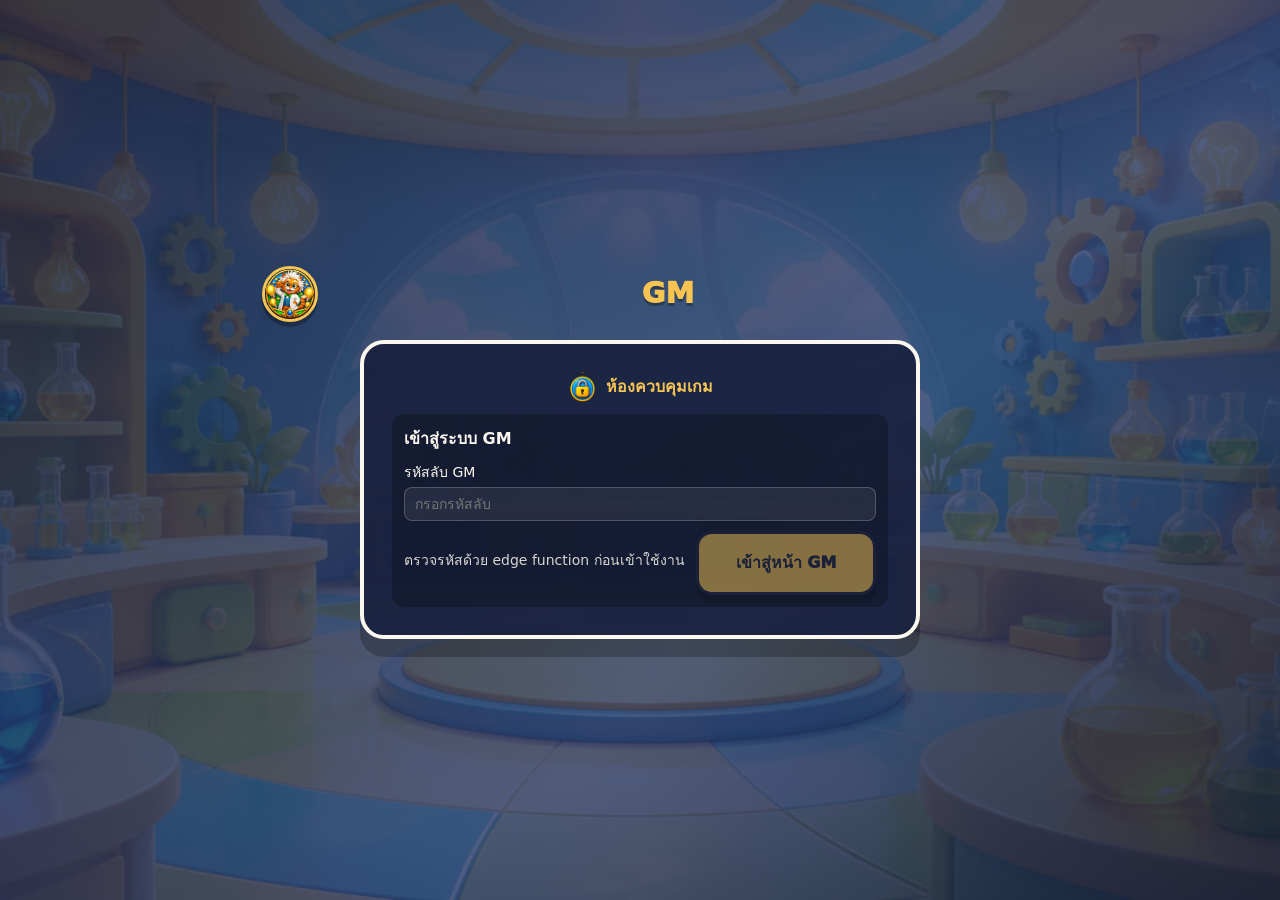
==== gm.html @ 26312747 "GM: auto-biometric on open + PWA status-bar + icon" ====
<!doctype html>
<html lang="th">
  <head>
    <meta charset="UTF-8" />
    <link rel="icon" type="image/png" href="./favicon.png" />
    <link rel="apple-touch-icon" href="./apple-touch-icon.png" />
    <meta name="viewport" content="width=device-width, initial-scale=1.0, viewport-fit=cover" />
    <meta name="theme-color" content="#18213f" />
    <meta name="apple-mobile-web-app-capable" content="yes" />
    <meta name="mobile-web-app-capable" content="yes" />
    <meta name="apple-mobile-web-app-status-bar-style" content="black-translucent" />
    <meta name="apple-mobile-web-app-title" content="GM คิดวันละโจทย์" />
    <title>GM - คิดวันละโจทย์</title>
    <script type="module" crossorigin src="./assets/gm-eVZAtfQk.js"></script>
    <link rel="stylesheet" crossorigin href="./assets/gm-Bf44pUgK.css">
  </head>
  <body>
    <div id="root"></div>
  </body>
</html>
---- assets/gm-Bf44pUgK.css ----
:root{--lightningcss-light: ;--lightningcss-dark:initial;color-scheme:dark;background:linear-gradient(135deg, #18213fdb, #2b3a67d1 56%, #151b30eb) top center / 100% calc(100% + 200px) no-repeat, var(--bg-detective-room,none) top center / cover no-repeat #18213f;color:#fbf7ef;font-family:system-ui,-apple-system,BlinkMacSystemFont,Segoe UI,sans-serif}html[data-scene=home]{background:radial-gradient(circle at 50% 28%, #f6c45329, transparent 40%) top center / 100% calc(100% + 200px) no-repeat, linear-gradient(160deg, #18213fd1, #2b3a67bd 55%, #151b30e6) top center / 100% calc(100% + 200px) no-repeat, var(--bg-office,none) top center / cover no-repeat #18213f}html[data-scene=voteResult],html[data-scene=ended]{background:radial-gradient(circle at 50% 22%, #f6c45352, transparent 42%) top center / 100% calc(100% + 200px) no-repeat, linear-gradient(135deg, #151b30d6, #2b3a67c7) top center / 100% calc(100% + 200px) no-repeat, var(--bg-reveal,none) top center / cover no-repeat #18213f}html[data-scene=roleReveal]{background:radial-gradient(circle, #f6c45357, transparent 36%) top center / 100% calc(100% + 200px) no-repeat, linear-gradient(135deg, #151b30e0, #2b3a67d1) top center / 100% calc(100% + 200px) no-repeat, var(--bg-role-cover,none) top center / cover no-repeat #18213f}*{box-sizing:border-box}html,body,#root{min-height:100%;margin:0}html,body{overscroll-behavior:none;-webkit-user-select:none;user-select:none;-webkit-touch-callout:none;touch-action:manipulation;height:100%}img{-webkit-user-drag:none;-webkit-touch-callout:none;-webkit-user-select:none;user-select:none}input,textarea{-webkit-user-select:text;user-select:text}button,input,select,textarea{font:inherit}.app-shell{place-items:center;min-height:100vh;padding:32px;display:grid;position:relative}.app-shell:before{content:"";z-index:-1;background:linear-gradient(135deg, #18213fdb, #2b3a67d1 56%, #151b30eb), var(--bg-detective-room);background-position:top;background-size:cover;position:fixed;inset:0}.boot-splash{place-items:center;display:grid}.boot-logo-btn{cursor:pointer;-webkit-tap-highlight-color:transparent;background:0 0;border:none;justify-items:center;gap:clamp(14px,3dvh,28px);padding:20px;display:grid}.boot-logo-btn__img{object-fit:contain;filter:drop-shadow(0 14px #00000047);width:min(880px,88vw);max-height:62dvh;animation:2.6s ease-in-out infinite boot-breathe}.boot-logo-btn:active .boot-logo-btn__img{transform:scale(.97)}.boot-logo-btn__hint{color:#ffe9b6;text-shadow:0 2px 4px #00000080;font-size:clamp(16px,2.6dvh,22px);font-weight:900;animation:1.4s ease-in-out infinite reel-pulse}.boot-loading{place-items:center;gap:clamp(10px,2.4dvh,22px);width:min(560px,88vw);display:grid}.boot-loading__logo{filter:drop-shadow(0 10px 18px #0006);width:min(340px,38dvh)}.boot-loading__mascot{width:clamp(56px,9dvh,84px);animation:1.6s ease-in-out infinite loading-sweep}.boot-loading__mascot--done{animation:.5s cubic-bezier(.2,1.6,.4,1) both loading-found}@keyframes loading-sweep{0%,to{transform:translate(-42px)rotate(-14deg)}50%{transform:translate(42px)rotate(14deg)}}@keyframes loading-found{0%{transform:scale(.7)rotate(-14deg)}to{transform:scale(1.15)rotate(0)}}.boot-loading__track{background:#18213fd9;border:3px solid #fbf7ef;border-radius:999px;width:100%;height:clamp(16px,2.6dvh,22px);overflow:hidden;box-shadow:0 4px #00000040}.boot-loading__fill{background:linear-gradient(90deg,#d13f1e,#f2a03d);border-radius:999px;height:100%;transition:width .25s ease-out}.boot-loading__label{color:#ffe9b6;text-shadow:0 2px 4px #00000080;margin:0;font-size:clamp(15px,2.4dvh,21px);font-weight:900}@keyframes boot-breathe{0%,to{transform:scale(1)}50%{transform:scale(1.025)}}.boot-card{text-align:center;background:#2b3a67eb;border:4px solid #fbf7ef;border-radius:24px;width:min(720px,100%);padding:48px;box-shadow:0 20px #0000003d}.eyebrow{color:#f6c453;text-transform:uppercase;margin:0 0 12px;font-weight:900}h1{margin:0 0 16px;font-size:clamp(42px,6vw,72px);line-height:1}.scene-panel{background:#18213fe6;border:4px solid #fbf7ef;border-radius:24px;width:min(1120px,100%);margin:0 auto;padding:28px;box-shadow:0 18px #0000003d}.scene-panel h2{color:#f6c453;text-align:center;margin:0 0 24px;font-size:clamp(32px,4vw,48px)}.scene-panel h3{color:#f6c453;margin:28px 0 14px;font-size:28px}.player-grid{grid-template-columns:repeat(4,minmax(0,1fr));gap:20px;display:grid}.player-grid--compact{grid-template-columns:repeat(6,minmax(0,1fr));gap:clamp(8px,1vw,14px)}.player-grid--compact .player-card{padding:7px}.player-grid--compact .player-card__photo-wrap{aspect-ratio:1}.player-grid--compact .player-card__name{margin-top:5px;font-size:clamp(12px,1.5vh,15px)}.player-grid--compact .player-card__code{margin-top:4px;padding:3px 9px;font-size:12px}.player-card{color:#20263f;text-align:center;cursor:pointer;background:#fbf7ef;border:3px solid #20263f;border-radius:20px;width:100%;padding:12px;transition:transform .15s,box-shadow .15s;position:relative;box-shadow:0 9px #00000038}.player-card:active{transform:translateY(5px)scale(.98);box-shadow:0 4px #00000038}.player-card--selected{outline:5px solid #f6c453}.player-card__photo-wrap{aspect-ratio:4/5;background:linear-gradient(140deg,#ffd66b,#3dcca1);border:3px solid #fff;border-radius:16px;place-items:center;width:100%;display:grid;position:relative;overflow:hidden}.player-card__photo{z-index:1;object-fit:cover;width:100%;height:100%;position:relative}.player-card__fallback{color:#2b3a67;font-size:32px;font-weight:1000;position:absolute}.player-card__name{margin-top:10px;font-size:21px;font-weight:1000;line-height:1.15;display:block}.player-card__code{color:#fff;background:#e94f37;border-radius:999px;margin-top:8px;padding:5px 10px;font-weight:1000;display:inline-block}.button-row{flex-wrap:wrap;justify-content:center;gap:18px;margin-top:24px;display:flex}.game-button{cursor:pointer;border:3px solid #20263f;border-radius:16px;min-width:180px;min-height:64px;font-weight:1000;box-shadow:0 8px #00000040}.game-button:disabled{opacity:.5;cursor:not-allowed;transform:none}.game-button--primary{color:#20263f;background:#f6c453}.game-button--danger{color:#fff;background:#e94f37}.game-button--paper{color:#20263f;background:#fbf7ef}.status-badge{color:#20263f;text-align:center;background:#fbf7ef;border:3px solid #20263f;border-radius:16px;padding:10px 14px;box-shadow:0 7px #00000038}.status-badge strong{font-size:24px;display:block}.status-badge span{color:#62677b;font-size:13px;font-weight:900}.handoff-curtain{text-align:center;align-content:center;place-items:center;gap:18px;min-height:100vh;padding:32px;display:grid;position:relative}.handoff-curtain:before{content:"";z-index:-1;background:radial-gradient(circle, #f6c45357, transparent 36%), linear-gradient(135deg, #151b30e0, #2b3a67d1), var(--bg-role-cover);background-position:top;background-size:cover;position:fixed;inset:0}.handoff-curtain__spotlight{font-size:86px}.handoff-curtain__sub{color:#ffd66b;background:#18213fb3;border:3px solid #fbf7ef80;border-radius:999px;margin:0;padding:8px 22px;font-size:clamp(16px,2.6dvh,22px);font-weight:1000}.result-scene--countdown{align-content:center;justify-items:center;gap:clamp(8px,2dvh,18px);min-height:min(60dvh,480px);display:grid}.reveal-countdown{color:#f6c453;text-shadow:0 10px #00000059;font-size:clamp(120px,28dvh,240px);font-weight:1000;line-height:1;animation:.9s cubic-bezier(.2,1.4,.4,1) both countdown-pop}@keyframes countdown-pop{0%{opacity:0;transform:scale(2.2)}35%{opacity:1;transform:scale(1)}to{opacity:.9;transform:scale(.92)}}.role-reveal--cover{align-content:center;justify-items:center;gap:clamp(10px,2dvh,20px);min-height:min(60dvh,480px);display:grid}.role-hold-btn{color:#20263f;cursor:pointer;touch-action:none;-webkit-user-select:none;user-select:none;-webkit-touch-callout:none;background:linear-gradient(#f6c453,#eaa93c);border:5px solid #20263f;border-radius:26px;justify-content:center;align-items:center;padding:clamp(22px,5dvh,44px) clamp(36px,6vw,72px);font-size:clamp(20px,3.4dvh,30px);font-weight:1000;display:inline-flex;position:relative;box-shadow:0 10px #00000047}.role-hold-btn:active{transform:translateY(4px);box-shadow:0 4px #00000047}.role-hold-btn__fingerprint{pointer-events:none;width:clamp(38px,6dvh,56px);height:clamp(38px,6dvh,56px);position:absolute;top:50%;right:clamp(20px,3vw,44px);transform:translateY(-50%)}.role-hold-hint{text-align:center;color:#ffe9b6;margin:clamp(6px,1.2dvh,12px) 0 0;font-weight:900;animation:1s ease-in-out infinite reel-pulse}.confetti{pointer-events:none;z-index:30;position:fixed;inset:0;overflow:hidden}.confetti__piece{top:-4dvh;left:calc((var(--i) * 3.83%) + 1%);width:12px;height:20px;animation:3.2s linear infinite confetti-fall;animation-delay:calc(var(--i) * -.37s);background:#f6c453;border-radius:3px;position:absolute}.confetti__piece:nth-child(3n){background:#e94f37;width:10px;height:16px}.confetti__piece:nth-child(3n+1){background:#3dcca1}.confetti__piece:nth-child(4n){background:#7ea6ff;height:24px}@keyframes confetti-fall{0%{opacity:1;transform:translateY(-6dvh)rotate(0)}85%{opacity:1}to{opacity:.4;transform:translateY(106dvh)rotate(720deg)}}.intel-banner{background:#f6c45324;border:3px solid #f6c453;border-radius:18px;justify-content:center;align-items:center;gap:clamp(12px,2vw,22px);max-width:min(760px,100%);margin:0 auto;padding:clamp(10px,1.8dvh,16px) clamp(16px,2.4vw,26px);display:flex}.intel-banner__icon{object-fit:contain;flex:none;width:clamp(64px,11dvh,100px);height:auto}.intel-banner__text{text-align:left;gap:4px;font-size:clamp(14px,2.2dvh,18px);display:grid}.intel-banner__text b{color:#ffd66b}.intel-banner__text span{color:#fbf7ef;font-weight:800}.result-caught-card{margin:0 auto}.clue-cards{flex-wrap:wrap;flex:auto;justify-content:center;align-items:center;gap:clamp(14px,2.4vw,30px);min-height:0;display:flex}.clue-card{color:#ffe9b6;background:#18213fbf;border:4px solid #fbf7ef;border-radius:20px;justify-items:center;gap:6px;padding:clamp(10px,1.8dvh,18px) clamp(14px,2vw,24px);font-size:clamp(15px,2.4dvh,20px);font-weight:900;display:grid;box-shadow:0 10px #00000040}.clue-card__photo{object-fit:cover;object-position:50% 18%;border-radius:14px;width:clamp(140px,26dvh,220px);height:clamp(140px,26dvh,220px)}.clue-card span{color:#9aa3c0;font-size:.8em}.clue-mock{flex:auto;place-items:center;min-height:0;display:grid}.clue-mock img{object-fit:contain;filter:drop-shadow(0 10px 12px #00000059);max-height:clamp(200px,42dvh,360px);animation:.5s cubic-bezier(.2,1.6,.4,1) both gacha-pop}.confirm-modal{text-align:center;justify-items:center;gap:clamp(8px,1.6dvh,14px);display:grid}.confirm-modal__mascot{object-fit:contain;filter:drop-shadow(0 8px 10px #0000004d);height:clamp(80px,16dvh,140px)}.confirm-modal h2{color:#f6c453;margin:0}.confirm-modal__body{color:#fbf7ef;margin:0;font-size:clamp(15px,2.3dvh,19px);font-weight:800;line-height:1.6}.end-scene{flex-direction:column;height:100%;min-height:0;padding:clamp(14px,2.4dvh,24px) 28px;display:flex}.end-scene__cols{flex:auto;justify-content:center;align-items:center;gap:clamp(16px,3vw,40px);min-height:0;display:flex}.end-scene__left{flex:0 auto;min-width:0}.end-scene .end-scene__art{object-fit:contain;max-width:38vw;max-height:clamp(220px,52dvh,460px)}.end-scene__right{flex:0 auto;justify-items:center;gap:clamp(8px,1.6dvh,16px);min-width:0;display:grid}.end-scene h2{text-align:center;margin:0;font-size:clamp(24px,4.4dvh,40px)}.end-scene .big-callout{padding:10px 18px;font-size:clamp(15px,2.4dvh,20px)}.end-scene .button-row{margin:0}.end-scene__spies{text-align:center;color:#c9cede;margin:0;font-size:clamp(14px,2.2dvh,18px);font-weight:800}.end-scene__quiz-warn{color:#ffd27a;text-align:center;background:#f2a03d29;border:2px solid #f2a03d;border-radius:12px;margin:0;padding:8px 14px;font-size:clamp(13px,2dvh,17px);font-weight:800}.end-scene__spy-cards{justify-content:center;gap:clamp(12px,2vw,24px);display:flex}.end-spy-card{color:#ffe9b6;background:#18213fb3;border:3px solid #fbf7ef;border-radius:18px;justify-items:center;gap:6px;padding:10px 14px;font-size:clamp(13px,2dvh,17px);display:grid;position:relative}.end-spy-card__photo{object-fit:cover;object-position:50% 18%;border-radius:12px;width:clamp(84px,17dvh,140px);height:clamp(84px,17dvh,140px)}.end-scene__spy-cards--caught .end-spy-card__photo{filter:grayscale()contrast(.95)brightness(.9)}.end-spy-card__stamp{color:#e94f37;letter-spacing:1px;background:#fbf7efd9;border:3px solid #e94f37;border-radius:8px;padding:2px 10px;font-size:clamp(13px,2dvh,17px);font-weight:1000;position:absolute;top:34%;left:50%;transform:translate(-50%,-50%)rotate(-14deg)}.handoff-curtain h2{margin:0;font-size:clamp(42px,7vw,84px)}.handoff-curtain p{color:#ffe9b6;margin:0;font-size:24px;font-weight:900}.hub-scene{min-height:100vh;padding:28px;position:relative}.hub-scene:before{content:"";z-index:-1;background:radial-gradient(circle at 20% 12%, #f6c45333, transparent 26%), linear-gradient(135deg, #18213fd9, #2b3a67c7 56%, #151b30e6), var(--bg-office);background-position:top;background-size:cover;position:fixed;inset:0}.hub-title{margin:0}.hub-logo{object-fit:contain;filter:drop-shadow(0 6px #00000038);width:min(420px,70vw);max-height:180px}.hub-header{grid-template-columns:1fr auto;align-items:start;gap:24px;display:grid}.hub-status{grid-template-columns:repeat(3,minmax(128px,1fr));gap:12px;display:grid}.mission-board{background:#f5e9d0;border:5px solid #20263f;border-radius:24px;grid-template-columns:repeat(3,minmax(0,1fr));gap:18px;margin:28px 0;padding:24px;display:grid}.day-panel{background:#18213fdb;border:4px solid #fbf7ef;border-radius:20px;padding:20px}.day-panel h2{margin:0 0 14px}.day-panel input,.number-field input{border:3px solid #20263f;border-radius:14px;width:100%;min-height:58px;padding:8px 14px;font-weight:900}.attendance-card{text-align:center;gap:10px;display:grid}.attendance-card strong{color:#ffd66b}.settings-panel{overflow:visible}.settings-grid{grid-template-columns:repeat(3,minmax(0,1fr));gap:14px;display:grid}.number-field{color:#fbf7ef;gap:6px;font-weight:900;display:grid}.settings-preview,.form-error{border-radius:14px;margin-bottom:16px;padding:12px 16px;font-weight:900}.settings-preview{color:#ffe9b6;background:#f6c4532e}.form-error{color:#ffb5a8;background:#e94f3733}.big-callout{color:#ffe9b6;text-align:center;background:#f6c4532e;border:4px solid #fbf7ef;border-radius:18px;padding:18px;font-size:28px;font-weight:1000}.item-strip,.quiz-choices{flex-wrap:wrap;justify-content:center;gap:16px;margin:18px 0;display:flex}.quiz-choices--multi{grid-template-columns:repeat(2,minmax(0,1fr));gap:12px;width:min(760px,100%);margin:12px auto;display:grid}.quiz-choices--multi .game-button{width:100%}.quiz-open-answer{flex-wrap:wrap;justify-content:center;align-items:center;gap:14px;width:min(640px,100%);margin:18px auto;display:flex}.quiz-open-answer__input{color:#fff;text-align:center;background:#18213fe6;border:3px solid #fbf7ef;border-radius:12px;flex:320px;min-width:0;padding:12px 14px;font-size:17px}.quiz-verdict--open{color:#ffd66b!important}.custom-mode-hint{color:#cfe0ff;font-size:.82em;font-style:italic}.swap-picker{grid-template-columns:repeat(2,minmax(0,1fr));gap:16px;max-width:720px;margin:18px auto;display:grid}.swap-picker label{color:#ffe9b6;gap:8px;font-weight:1000;display:grid}.swap-picker select{color:#20263f;background:#fbf7ef;border:3px solid #20263f;border-radius:14px;min-height:56px;padding:8px 14px;font-weight:900}.backup-textarea{color:#20263f;background:#fbf7ef;border:3px solid #20263f;border-radius:14px;width:100%;min-height:180px;padding:14px;font-family:ui-monospace,SFMono-Regular,Menlo,Consolas,monospace}.file-button{color:#20263f;cursor:pointer;background:#fbf7ef;border:3px solid #20263f;border-radius:16px;place-items:center;min-width:180px;min-height:64px;font-weight:1000;display:inline-grid;position:relative;box-shadow:0 8px #00000040}.file-button input{opacity:0;width:1px;height:1px;position:absolute}.gacha-machine,.detective-stage{aspect-ratio:1;background:linear-gradient(45deg,#e94f37f2,#f6c453f2),#f6c453;border:6px solid #20263f;border-radius:28px;place-items:center;width:min(280px,50vw);margin:22px auto;display:grid;box-shadow:0 16px #00000047}.gacha-machine span,.detective-stage span{color:#f6c453;background:#20263f;border:5px solid #fbf7ef;border-radius:50%;place-items:center;width:132px;height:132px;font-size:86px;font-weight:1000;display:grid}.gacha-machine__img,.tutorial-mascot{object-fit:contain;filter:drop-shadow(0 8px 10px #00000047);width:100%;height:100%}.gacha-machine{position:relative;overflow:visible}.gacha-machine--popped .gacha-machine__img{animation:.5s gacha-shake}.gacha-machine__capsule{object-fit:contain;filter:drop-shadow(0 6px 8px #0000004d);width:44%;animation:.6s cubic-bezier(.3,1.4,.5,1) both gacha-drop;position:absolute;bottom:-18px;left:50%;transform:translate(-50%)}@keyframes gacha-shake{0%,to{transform:rotate(0)}20%{transform:rotate(-6deg)}40%{transform:rotate(6deg)}60%{transform:rotate(-4deg)}80%{transform:rotate(4deg)}}@keyframes gacha-drop{0%{opacity:0;transform:translate(-50%,-120%)scale(.4)}60%{opacity:1}to{opacity:1;transform:translate(-50%)scale(1)}}.vote-stamp{object-fit:contain;filter:drop-shadow(0 6px 8px #00000047);width:min(220px,46vw);margin:4px auto 10px;animation:.45s cubic-bezier(.2,1.6,.4,1) both stamp-slam;display:block}@keyframes stamp-slam{0%{opacity:0;transform:scale(2.4)rotate(-14deg)}70%{opacity:1}to{opacity:1;transform:scale(1)rotate(-6deg)}}.end-scene__art{object-fit:cover;border-radius:20px;width:100%;max-width:520px;margin:0 auto 14px;display:block;box-shadow:0 12px #0000003d}.spy-pool-banner{background-position:50%;background-repeat:no-repeat;background-size:contain;place-items:center;min-height:120px;margin:14px 0;padding:22px 40px;display:grid}.spy-pool-banner__text{color:#20263f;text-align:center;margin:0;font-weight:800}.shop-grid{grid-template-columns:repeat(auto-fit,minmax(150px,1fr));gap:16px;margin:18px 0;display:grid}.shop-item{color:#20263f;cursor:pointer;background:#f5e9d0;border:4px solid #20263f;border-radius:20px;justify-items:center;gap:8px;padding:14px 12px;transition:transform .15s,box-shadow .15s;display:grid;box-shadow:0 9px #00000038}.shop-item:active{transform:translateY(5px);box-shadow:0 4px #00000038}.shop-item__img{aspect-ratio:1;object-fit:contain;width:min(150px,36vw)}.shop-item__label{text-align:center;font-size:18px;font-weight:1000;line-height:1.15}.shop-item__desc{color:#4a4233;text-align:center;font-size:13px;font-weight:700;line-height:1.35}.shop-item__price{color:#2b3a67;align-items:center;gap:6px;font-size:20px;font-weight:1000;display:inline-flex}.shop-item__coin{object-fit:contain;width:26px;height:26px}.role-portrait{aspect-ratio:1;place-items:center;width:min(320px,60vw);margin:8px auto 18px;display:grid;position:relative}.role-portrait__img{object-fit:contain;filter:drop-shadow(0 10px #0000003d);width:100%;height:100%}.role-portrait__img--spy{filter:drop-shadow(0 0 26px #e94f37d9)drop-shadow(0 10px #0000003d)}.role-portrait__badge{filter:drop-shadow(0 6px #00000038);width:34%;height:auto;position:absolute;bottom:-6px;right:-6px}.rules-overlay{z-index:50;-webkit-backdrop-filter:blur(3px);backdrop-filter:blur(3px);background:#0c101ec7;place-items:center;padding:24px;display:grid;position:fixed;inset:0}.rules-card{background:#18213ff7;border:5px solid #fbf7ef;border-radius:24px;width:min(760px,100%);max-height:88vh;padding:32px;overflow:auto;box-shadow:0 20px #00000047}.rules-card h2{color:#f6c453;text-align:center;margin:0 0 8px;font-size:clamp(28px,4vw,40px)}.rules-lead{text-align:center;color:#ffe9b6;margin:0 0 20px;font-weight:900}.rules-list{gap:14px;margin:0;padding:0;list-style:none;display:grid}.rules-item{color:#20263f;background:#f5e9d0;border:3px solid #20263f;border-radius:16px;grid-template-columns:auto 1fr;align-items:start;gap:14px;padding:14px 16px;display:grid}.rules-item__icon{font-size:34px;line-height:1}.rules-item strong{color:#2b3a67;margin-bottom:4px;font-size:19px;display:block}.rules-item span{font-weight:700;line-height:1.4}.shield-callout{justify-items:center;gap:10px;margin-top:14px;display:grid}.shield-callout__img{filter:drop-shadow(0 0 22px #f6c453cc)drop-shadow(0 8px #00000038);width:min(160px,40vw);height:auto}.scene-lead{text-align:center;color:#ffe9b6;margin:-8px 0 20px;font-size:18px;font-weight:900}.scene-hero{filter:drop-shadow(0 8px #0003);width:min(132px,30vw);height:auto;margin:-4px auto 6px;display:block}.reveal-stage{place-items:center;min-height:100vh;padding:32px;display:grid;position:relative}.reveal-stage:before{content:"";z-index:-1;background:radial-gradient(circle at 50% 22%, #f6c45352, transparent 42%), linear-gradient(135deg, #151b30d6, #2b3a67c7), var(--bg-reveal);background-position:top;background-size:cover;position:fixed;inset:0}.result-scene{flex-direction:column;justify-content:center;align-items:center;gap:clamp(6px,1.4dvh,16px);height:100%;min-height:0;padding:clamp(12px,2dvh,22px) 28px;display:flex;overflow:hidden}.result-scene .vote-stamp{flex-shrink:1;min-height:0}.result-scene .big-callout,.result-scene .button-row{margin:0}.result-scene h2{margin:0;font-size:clamp(34px,7.5dvh,68px)}.result-scene .vote-stamp{width:min(220px,26dvh);margin:0 auto}img.end-spy-card__stamp-img{object-fit:contain;filter:drop-shadow(0 2px 3px #0000004d);pointer-events:none;width:96%;position:absolute;top:38%;left:50%;transform:translate(-50%,-50%)}span.end-spy-card__stamp-img{color:#e94f37;letter-spacing:1px;background:#fbf7efd9;border:3px solid #e94f37;border-radius:8px;padding:2px 10px;font-size:clamp(13px,2dvh,17px);font-weight:1000;position:absolute;top:34%;left:50%;transform:translate(-50%,-50%)rotate(-14deg)}.result-caught-card .end-spy-card__photo{width:clamp(76px,14dvh,120px);height:clamp(76px,14dvh,120px)}.clue-result{margin-top:18px}@media (width<=900px){.hub-header{grid-template-columns:1fr}.hub-status,.mission-board,.settings-grid,.player-grid,.player-grid--compact{grid-template-columns:repeat(2,minmax(0,1fr))}.swap-picker{grid-template-columns:1fr}}.sound-toggle{cursor:pointer;background:#f5e9d0;border:3px solid #20263f;border-radius:14px;padding:8px 12px;font-size:22px;line-height:1;transition:transform 80ms;box-shadow:0 5px #00000038}.sound-toggle:active{transform:translateY(3px);box-shadow:0 2px #00000038}.gacha-result{justify-items:center;gap:10px;margin:12px 0;display:grid}.gacha-result__icon{object-fit:contain;filter:drop-shadow(0 8px 10px #0000004d);width:min(180px,44vw);height:auto;animation:.45s cubic-bezier(.2,1.6,.4,1) both gacha-pop}.gacha-result__text{text-align:center;margin:0}@keyframes gacha-pop{0%{opacity:0;transform:scale(.3)rotate(-12deg)}70%{opacity:1}to{opacity:1;transform:scale(1)rotate(0)}}.home-screen{flex-direction:column;width:100vw;height:100dvh;padding:clamp(10px,2vh,22px) clamp(16px,3vw,40px);display:flex;position:relative;overflow:hidden}.home-screen:before{content:"";z-index:-1;background:radial-gradient(circle at 50% 28%, #f6c45329, transparent 40%), linear-gradient(160deg, #18213fd1, #2b3a67bd 55%, #151b30e6), var(--bg-office);background-position:top;background-size:cover;position:fixed;inset:0}.home-topbar{flex:none;justify-content:space-between;align-items:center;display:flex}.chip-btn{color:#20263f;cursor:pointer;background:#f5e9d0;border:3px solid #20263f;border-radius:14px;padding:8px 16px;font-size:clamp(13px,1.6vh,16px);font-weight:800;box-shadow:0 5px #00000038}.chip-btn:active{transform:translateY(3px);box-shadow:0 2px #00000038}.chip-icon{object-fit:contain;vertical-align:-.32em;width:1.35em;height:1.35em;display:inline-block}.chip-icon--lg{vertical-align:middle;width:clamp(30px,4.6dvh,40px);height:clamp(30px,4.6dvh,40px)}.handoff-curtain__spot-icon{object-fit:contain;filter:drop-shadow(0 8px 12px #00000059);width:clamp(84px,16dvh,140px);height:clamp(84px,16dvh,140px)}.home-chip{top:calc(env(safe-area-inset-top,0px) + 10px);left:calc(env(safe-area-inset-left,0px) + 12px);z-index:40;position:fixed}.sound-chip{top:calc(env(safe-area-inset-top,0px) + 10px);right:calc(env(safe-area-inset-right,0px) + 12px);z-index:40;position:fixed}.home-center{flex-direction:column;flex:auto;justify-content:center;align-items:center;gap:clamp(6px,1.4vh,16px);min-height:0;display:flex}.home-logo{object-fit:contain;filter:drop-shadow(0 10px #00000042);flex:0 auto;width:min(840px,88vw);min-height:0;max-height:40dvh}.home-daterow{flex-shrink:0;align-items:center;gap:clamp(8px,1.6vw,20px);display:flex}.home-mascot{object-fit:contain;filter:drop-shadow(0 8px 10px #0000004d);height:clamp(80px,14dvh,158px)}.home-status{gap:clamp(10px,1.6vw,18px);display:flex}.home-stat{color:#20263f;background:#fbf7ef;border:3px solid #20263f;border-radius:16px;justify-items:center;padding:8px 18px;line-height:1.1;display:grid;box-shadow:0 6px #0003}.home-stat b{font-size:clamp(18px,2.6vh,26px)}.home-stat small{color:#62677b;font-size:12px;font-weight:800}.home-cta.game-button{min-height:clamp(52px,7vh,66px);margin-top:clamp(4px,1vh,10px);padding:0 28px;font-size:clamp(16px,2.2vh,22px)}.home-dock{-webkit-backdrop-filter:blur(4px);backdrop-filter:blur(4px);background:#18213fb3;border:3px solid #fbf7ef80;border-radius:26px;flex:none;justify-content:center;align-self:center;gap:clamp(10px,2vw,26px);margin-top:clamp(12px,2.4vh,26px);padding:clamp(8px,1.4vh,16px) clamp(12px,2vw,28px);display:flex}.dock-btn{cursor:pointer;background:0 0;border:none;justify-items:center;gap:5px;padding:4px;transition:transform .1s;display:grid}.dock-btn:active{transform:translateY(3px)scale(.96)}.dock-btn__icon{place-items:center;width:clamp(50px,8dvh,78px);height:clamp(50px,8dvh,78px);display:grid}.dock-btn__icon img{object-fit:contain;filter:drop-shadow(0 5px 6px #0000004d);width:100%;height:100%}.dock-btn__emoji{background:#f5e9d0;border:3px solid #20263f;border-radius:18px;place-items:center;width:100%;height:100%;font-size:clamp(30px,5vh,46px);display:none;box-shadow:0 5px #00000038}.dock-btn__label{color:#fbf7ef;text-shadow:0 2px 3px #00000080;font-size:clamp(12px,1.6vh,15px);font-weight:800}.overlay{z-index:50;background:#0a0e1c99;place-items:center;padding:24px;display:grid;position:fixed;inset:0}.admin-menu{text-align:center;background:#18213ff7;border:4px solid #fbf7ef;border-radius:24px;gap:18px;width:min(520px,92vw);padding:26px;display:grid;box-shadow:0 18px #0000004d}.admin-menu h2{color:#f6c453;margin:0}.admin-menu__grid{grid-template-columns:1fr 1fr;gap:14px;display:grid}.overlay-sheet{overscroll-behavior:contain;-webkit-overflow-scrolling:touch;background:#18213ff7;border:4px solid #fbf7ef;border-radius:22px;gap:16px;width:min(1120px,94vw);max-height:88vh;padding:22px;display:grid;overflow:auto;box-shadow:0 18px #0000004d}.partner-callout{justify-items:center;gap:8px;margin:6px 0 10px;display:grid}.partner-callout__label{color:#ffe9b6;margin:0;font-size:clamp(18px,2.6vh,24px);font-weight:900}.partner-callout__card{color:#20263f;background:#fbf7ef;border:4px solid #f6c453;border-radius:20px;justify-items:center;gap:6px;padding:12px 16px;display:grid;box-shadow:0 9px #0000003d}.partner-callout__photo{aspect-ratio:4/5;object-fit:cover;background:linear-gradient(140deg,#ffd66b,#3dcca1);border:3px solid #20263f;border-radius:14px;width:clamp(120px,22vh,200px)}.partner-callout__name{font-size:clamp(20px,3vh,28px);font-weight:1000}.partner-callout__code{color:#fff;background:#e94f37;border-radius:999px;padding:3px 14px;font-weight:1000}.partner-callout__hint{color:#ffe9b6;margin:0;font-size:14px;font-weight:700}.app-shell{padding:clamp(10px,2vh,20px)}.app-shell>.scene-panel,.reveal-stage>.scene-panel{max-height:96vh;overflow:auto}.confirm-player{justify-items:center;gap:clamp(8px,1.6vh,16px);display:grid}.confirm-player h2{margin:0}.confirm-player .player-card{cursor:default;width:min(300px,38vh)}.confirm-player .player-card:active{transform:none;box-shadow:0 9px #00000038}.role-reveal{flex-direction:column;justify-content:center;gap:clamp(8px,1.6vh,18px);height:100%;display:flex}.role-reveal h2{margin:0}.role-reveal__cols{flex:auto;justify-content:center;align-items:center;gap:clamp(20px,4vw,56px);min-height:0;display:flex}.role-reveal__cols--solo{justify-content:center}.role-reveal__main{flex:none;justify-items:center;gap:clamp(6px,1.2vh,14px);display:grid}.role-reveal__aside{flex:none;gap:clamp(8px,1.4vh,14px);min-height:0;display:grid}.role-portrait{place-items:center;display:inline-grid;position:relative}.role-portrait__img{object-fit:contain;width:auto;max-height:34vh}.partner-callout{gap:4px;margin:0}.partner-callout__photo{aspect-ratio:4/5;width:auto;height:clamp(88px,17vh,150px)}.partner-callout__card{gap:3px;padding:8px 14px}.partner-callout__label{font-size:clamp(16px,2.2vh,22px)}.role-reveal .shield-callout{gap:6px;margin-top:0}.role-reveal .shield-callout__img{width:clamp(84px,14vh,130px)}.role-reveal .shield-callout .big-callout{max-width:40ch;padding:10px 14px;font-size:clamp(15px,2vh,20px)}@media (width<=820px){.role-reveal__cols{flex-direction:column;gap:12px}}.player-picker{flex-direction:column;display:flex}.player-picker h2{margin:0 0 8px;font-size:clamp(26px,3.4vw,40px)}.player-picker .scene-lead{margin:0 0 10px}.player-grid--pick{flex:auto;grid-template-columns:repeat(6,minmax(0,1fr));align-content:start;gap:clamp(8px,1vw,14px);min-height:0;overflow:auto}.player-grid--pick .player-card{padding:7px}.player-grid--pick .player-card__photo-wrap{aspect-ratio:1}.player-grid--pick .player-card__name{margin-top:5px;font-size:clamp(12px,1.5vh,15px)}.player-grid--pick .player-card__code{margin-top:4px;padding:3px 9px;font-size:12px}@media (width<=900px){.player-grid--pick{grid-template-columns:repeat(4,minmax(0,1fr))}}.vote-ballot{flex-direction:column;gap:clamp(4px,.8vh,8px);height:100%;display:flex}.vote-ballot h2{margin:0}.vote-ballot h3{margin:clamp(4px,.8vh,8px) 0 clamp(2px,.5vh,5px);font-size:clamp(18px,2.4vh,22px)}.vote-ballot .big-callout{padding:8px 14px;font-size:clamp(15px,2vh,20px)}.vote-ballot .player-grid--compact{flex:auto;align-content:start;min-height:0;margin:0;overflow:auto}.vote-ballot .player-card__photo-wrap{aspect-ratio:auto;height:clamp(110px,19dvh,180px)}.vote-ballot .player-card__photo,.player-grid--compact .player-card__photo,.player-grid--pick .player-card__photo{object-position:50% 18%}.vote-ballot .button-row{margin-top:clamp(4px,.8vh,10px)}.planned-item{color:#ffe9b6;flex-wrap:wrap;justify-content:center;align-items:center;gap:10px;margin:clamp(4px,.8vh,8px) 0 0;font-size:clamp(13px,2dvh,16px);font-weight:800;display:flex}.planned-item b{color:#ffd66b}.planned-item__cancel{color:#ffb5a8;cursor:pointer;background:#e94f3726;border:2px solid #e94f37b3;border-radius:999px;padding:2px 10px;font-size:12px;font-weight:800}.bag-modal{overscroll-behavior:contain;width:min(860px,94vw);max-height:92dvh;overflow:auto}.bag-grid{flex-wrap:wrap;justify-content:center;gap:clamp(10px,1.6vw,20px);display:flex}.bag-item{color:#ffe9b6;cursor:pointer;background:#18213f99;border:3px solid #fbf7ef80;border-radius:18px;justify-items:center;gap:6px;padding:12px 16px;font-size:clamp(13px,2dvh,16px);font-weight:800;display:grid}.bag-item:active{transform:translateY(2px)}.bag-item:disabled{opacity:.45;pointer-events:none}.bag-item img{object-fit:contain;width:clamp(84px,15dvh,130px);height:auto}.bag-detail__head{justify-content:center;align-items:center;gap:14px;display:flex}.bag-detail__head img{object-fit:contain;width:clamp(56px,10dvh,90px)}.bag-detail__head h2{margin:0}.bag-detail__pick-label{color:#ffd66b;text-align:center;margin:0;font-weight:900}.bag-detail__grid{max-height:38dvh;overflow:auto}.clue-scene{flex-direction:column;gap:clamp(4px,.8vh,8px);height:100%;display:flex}.clue-scene h2{margin:0}.clue-scene .scene-hero{width:clamp(64px,9vh,104px);margin:0 auto 2px}.clue-scene .big-callout{padding:8px 14px;font-size:clamp(15px,2vh,20px)}.clue-scene .clue-result{flex-direction:column;flex:auto;gap:6px;min-height:0;margin:0;display:flex}.clue-scene .clue-result .player-grid--compact{flex:auto;align-content:start;min-height:0;margin:0;overflow:auto}.clue-scene .player-card__photo-wrap{aspect-ratio:auto;height:clamp(72px,11vh,110px)}.clue-scene .settings-preview{margin:0}.clue-scene .button-row{margin-top:clamp(4px,.8vh,10px)}.gacha-scene{flex-direction:column;align-items:center;gap:clamp(6px,1.2dvh,12px);padding:clamp(14px,2.4dvh,24px) 28px;display:flex}.gacha-scene h2{margin:0;font-size:clamp(24px,4.6dvh,40px)}.gacha-scene .scene-lead{margin:0;font-size:clamp(13px,2dvh,17px)}.gacha-scene .big-callout{padding:clamp(8px,1.6dvh,14px) 18px;font-size:clamp(16px,2.6dvh,24px)}.gacha-scene .gacha-machine{flex-shrink:0;width:min(300px,36dvh);margin:0 auto}.pool-peek-btn{z-index:2;cursor:pointer;filter:drop-shadow(0 5px 6px #00000059);background:0 0;border:none;place-items:center;width:clamp(64px,10.5dvh,92px);height:clamp(64px,10.5dvh,92px);padding:0;display:grid;position:absolute;top:-18px;right:-18px}.pool-peek-btn:active{transform:translateY(3px)scale(.94)}.pool-peek-btn__icon{object-fit:contain;border-radius:16px;width:100%;height:100%}.gacha-assign__showcase{flex:auto;place-items:center;min-height:0;display:grid}.gacha-assign__showcase img{object-fit:contain;filter:drop-shadow(0 12px 14px #00000059)drop-shadow(0 0 30px #f6c45359);width:auto;height:clamp(220px,42dvh,380px);animation:.5s cubic-bezier(.2,1.6,.4,1) both gacha-pop}.gacha-assign__item{place-items:center;display:grid}.gacha-assign__item img{object-fit:contain;filter:drop-shadow(0 8px 10px #0000004d);width:clamp(90px,16dvh,150px);animation:.45s cubic-bezier(.2,1.6,.4,1) both gacha-pop}.gacha-assign__error{color:#ffb5a8;text-align:center;margin:0;font-weight:900}.player-card__badge{z-index:3;color:#ffe9b6;background:#20263f;border-radius:10px;padding:3px 8px;font-size:12px;font-weight:900;position:absolute;top:6px;right:6px;box-shadow:0 2px 5px #00000059}.pool-modal{overscroll-behavior:contain;width:min(1060px,94vw);max-height:92dvh;overflow:auto}.pool-modal h2{color:#f6c453;text-align:center;margin:0 0 6px}.pool-grid{grid-template-columns:repeat(auto-fill,minmax(190px,1fr));gap:10px;margin:12px 0;display:grid}.pool-slot{text-align:center;background:#18213f99;border:3px solid #fbf7ef66;border-radius:16px;justify-items:center;gap:4px;padding:10px;display:grid}.pool-slot img{object-fit:contain;width:clamp(48px,7dvh,72px);height:clamp(48px,7dvh,72px)}.pool-slot b{color:#ffe9b6;font-size:15px}.pool-slot small{color:#c9cede;font-size:12px;line-height:1.25}.pool-slot__pct{color:#f6c453;font-size:16px;font-weight:1000}.pool-slot--locked{opacity:.45}.pool-slot--locked .pool-slot__pct{color:#ffb5a8;font-size:13px}.quiz-timer{color:#ffe9b6;background:#f6c45329;border:3px solid #20263f;border-radius:16px;flex-wrap:wrap;justify-content:center;align-items:center;gap:16px;width:fit-content;margin:0 auto clamp(8px,1.6dvh,16px);padding:8px 18px;font-size:clamp(16px,2.4dvh,22px);font-weight:1000;display:flex}.quiz-timer--late{color:#ffb5a8;background:#e94f3738;border-color:#e94f37;animation:.8s ease-in-out infinite reel-pulse}.quiz-timer__clock{font-variant-numeric:tabular-nums}.quiz-hint{text-align:center;color:#9aa3c0;margin:clamp(8px,1.6dvh,14px) 0 0;font-size:13px;font-weight:800}.quiz-verdict--correct{color:#7ddf8e!important}.quiz-verdict--wrong{color:#ff8a76!important}.quiz-explain{color:#ffe9b6;text-align:center;background:#f6c4531f;border:3px dashed #f6c45399;border-radius:14px;width:fit-content;max-width:min(700px,100%);margin:clamp(8px,1.6dvh,14px) auto 0;padding:10px 18px;font-size:clamp(14px,2.1dvh,18px);font-weight:800;line-height:1.5}.quiz-practice{flex-direction:column;padding:clamp(14px,2.4dvh,24px) 28px;display:flex}.quiz-practice h2{margin:0 0 4px}.quiz-practice .scene-lead{margin:0 0 clamp(6px,1.2dvh,12px)}.quiz-practice .practice-actions{margin:0 0 clamp(8px,1.6dvh,14px)}.practice-grid{overscroll-behavior:contain;flex:auto;grid-template-columns:repeat(auto-fill,minmax(clamp(40px,4.4vw,54px),1fr));gap:clamp(5px,.9dvh,9px);min-height:0;padding-bottom:4px;display:grid;overflow:auto}.practice-cell{aspect-ratio:1;color:#20263f;cursor:pointer;background:#f5e9d0;border:3px solid #20263f;border-radius:12px;font-size:clamp(13px,1.8dvh,17px);font-weight:900;transition:transform 80ms;box-shadow:0 4px #0003}.practice-cell:active{transform:translateY(2px)scale(.95);box-shadow:0 1px #0003}.practice-cell--done{color:#3c6b2c;background:#cfe8c0;border-color:#6bbf59;position:relative}.practice-cell__tick{color:#fff;background:#6bbf59;border-radius:50%;place-items:center;width:18px;height:18px;font-size:11px;display:grid;position:absolute;top:-6px;right:-6px;box-shadow:0 2px 4px #0000004d}.practice-sim{color:#ffd66b;font-size:.72em;font-weight:800}.custom-quiz-bar{background:#f2a03d1f;border:2px dashed #f2a03d;border-radius:14px;margin:0 0 6px;padding:10px}.custom-quiz-form .topic-field{width:min(680px,100%)}.custom-quiz-form{overscroll-behavior:contain;max-height:92dvh;overflow-y:auto}.custom-form-tools{justify-content:flex-end;margin:-8px 0 4px}.custom-form-warn{color:#ffb4a2;font-size:13px;font-weight:800}.quiz-question-image{object-fit:contain;background:#00000040;border:3px solid #fbf7ef8c;border-radius:14px;width:auto;max-width:min(560px,100%);max-height:clamp(90px,22dvh,240px);margin:8px auto;display:block}.quiz-question-image--verdict{max-height:clamp(70px,15dvh,170px)}.custom-answer-row{flex-wrap:wrap;justify-content:center;align-items:center;gap:12px;margin:4px 0;display:flex}.custom-answer-row>span{color:#ffe9b6;font-weight:900}.tutorial-lines{gap:clamp(8px,1.6dvh,14px);margin:0;padding:0;list-style:none;display:grid}.tutorial-lines li{color:#fbf7ef;text-align:left;background:#18213f99;border:3px solid #fbf7ef66;border-radius:14px;padding:clamp(8px,1.6dvh,14px) 16px;font-size:clamp(15px,2.4dvh,20px);font-weight:800;line-height:1.45}.quiz-intro__head{justify-content:center;align-items:center;gap:clamp(12px,2vw,24px);margin-bottom:clamp(8px,1.6dvh,16px);display:flex}.quiz-intro__head h2{margin:0}.quiz-intro__icon{object-fit:contain;filter:drop-shadow(0 8px 12px #00000059)drop-shadow(0 0 24px #f6c45359);width:clamp(72px,13dvh,120px);height:clamp(72px,13dvh,120px);animation:.5s cubic-bezier(.2,1.6,.4,1) both gacha-pop}.quiz-intro h2{margin-bottom:clamp(10px,2dvh,20px)}.quiz-rules{gap:clamp(8px,1.4dvh,14px);width:min(680px,100%);margin:0 auto clamp(12px,2.4dvh,24px);padding:0;list-style:none;display:grid}.quiz-rules li{color:#fbf7ef;background:#18213fa6;border:3px solid #fbf7ef73;border-radius:16px;padding:clamp(10px,1.8dvh,16px) 18px;font-size:clamp(15px,2.3dvh,20px);font-weight:800;line-height:1.45}.quiz-rules b{color:#ffd66b}.settings-quizbank{color:#c9cede;margin:0 0 12px;font-weight:800;line-height:1.5}.settings-quizbank b{color:#ffe9b6}.gacha-scene .gacha-stage{flex:auto;justify-content:center;align-items:center;gap:clamp(10px,1.6vw,22px);width:100%;min-height:0;display:flex}.gacha-stage--split .gacha-machine,.gacha-scene .gacha-result,.gacha-scene .gacha-reel{height:clamp(280px,44dvh,400px)}.gacha-stage--split .gacha-machine{aspect-ratio:1;width:auto;margin:0;transform:rotate(-2deg)}.gacha-scene .gacha-result,.gacha-scene .gacha-reel{background:radial-gradient(circle at 50% 34%,#f6c45352,#0000 62%),#18213fe0;border:4px solid #fbf7ef;border-radius:26px;flex:0 auto;align-content:center;justify-items:center;gap:clamp(6px,1.2dvh,12px);min-width:0;max-width:min(440px,42vw);margin:0;padding:clamp(14px,2.6dvh,26px) clamp(18px,2.4vw,30px);display:grid;position:relative;overflow:hidden;box-shadow:0 14px #00000042}.gacha-scene .gacha-result:before,.gacha-scene .gacha-reel:before{content:"";pointer-events:none;background:conic-gradient(#0000 0deg 24deg,#f6c45324 24deg 48deg,#0000 48deg 72deg,#f6c45324 72deg 96deg,#0000 96deg 120deg,#f6c45324 120deg 144deg,#0000 144deg 168deg,#f6c45324 168deg 192deg,#0000 192deg 216deg,#f6c45324 216deg 240deg,#0000 240deg 264deg,#f6c45324 264deg 288deg,#0000 288deg 312deg,#f6c45324 312deg 336deg,#0000 336deg 360deg);animation:9s linear infinite showcase-rays;position:absolute;inset:-40%}@keyframes showcase-rays{to{transform:rotate(360deg)}}.gacha-scene .gacha-result>*,.gacha-scene .gacha-reel>*{position:relative}.gacha-scene .gacha-result__icon{width:clamp(130px,27dvh,250px)}.gacha-scene .gacha-reel__icon{width:clamp(140px,30dvh,270px)}.gacha-scene .gacha-result__text{border-color:#fbf7ef8c;max-width:40ch;font-size:clamp(15px,2.4dvh,20px)}.gacha-scene .button-row{margin-top:clamp(4px,1dvh,10px)}.gacha-reel{justify-items:center;gap:10px;margin:10px 0;display:grid}.gacha-reel__icon{object-fit:contain;filter:drop-shadow(0 8px 10px #00000052);width:clamp(120px,22vh,180px);height:auto;animation:.18s linear infinite reel-flip}.gacha-reel__text{color:#ffe9b6;text-shadow:0 2px 4px #00000080;margin:0;font-size:clamp(18px,2.6vh,26px);font-weight:1000;animation:.6s ease-in-out infinite reel-pulse}@keyframes reel-flip{0%{opacity:.65;transform:translateY(-12%)scale(.92)}50%{opacity:1;transform:translateY(0)scale(1.04)}to{opacity:.65;transform:translateY(12%)scale(.92)}}@keyframes reel-pulse{0%,to{transform:scale(1)}50%{transform:scale(1.06)}}.gacha-machine--spinning .gacha-machine__img{animation:.12s linear infinite gacha-rattle}@keyframes gacha-rattle{0%{transform:rotate(-3deg)translate(-2px)}25%{transform:rotate(3deg)translate(2px)}50%{transform:rotate(-2deg)translateY(-2px)}75%{transform:rotate(2deg)translateY(2px)}to{transform:rotate(-3deg)translate(-2px)}}.tutorial-scene{flex-direction:column;gap:clamp(8px,1.4vh,16px);display:flex}.tutorial-top{justify-content:space-between;align-items:center;display:flex}.tutorial-top .eyebrow{margin:0}.tutorial-skip.game-button{min-width:auto;min-height:40px;padding:4px 18px;font-size:14px}.tutorial-body{flex:auto;align-items:center;gap:clamp(16px,4vw,48px);min-height:0;animation:.35s both tut-in;display:flex}.tutorial-body--characters{flex-direction:column;justify-content:center;gap:clamp(8px,1.6dvh,16px);animation:.35s both tut-in}.tutorial-characters__title{text-align:center;margin:0}.tutorial-characters{grid-template-columns:repeat(3,minmax(0,1fr));gap:clamp(10px,2vw,24px);width:100%;display:grid}.tutorial-char-card{text-align:center;background:#18213fb3;border:3px solid #fbf7ef;border-radius:16px;grid-template-rows:auto auto 1fr;justify-items:center;gap:6px;padding:clamp(8px,1.6dvh,14px);display:grid}.tutorial-char-card__img{object-fit:contain;filter:drop-shadow(0 8px 12px #00000057);width:100%;max-width:160px;max-height:30dvh}.tutorial-char-card__label{color:#ffd66b;font-size:clamp(15px,2.2dvh,20px)}.tutorial-char-card__desc{color:#c9cede;font-size:clamp(12px,1.7dvh,15px);line-height:1.25}.tutorial-lines--center{text-align:center;justify-items:center}.tutorial-art{flex:0 0 38%;place-items:center;display:grid}.tutorial-art__img{object-fit:contain;filter:drop-shadow(0 12px 16px #00000057);width:100%;max-width:340px;max-height:46vh;animation:.45s cubic-bezier(.2,1.5,.4,1) both tut-pop}.tutorial-text{text-align:left;flex:auto;gap:10px;display:grid}.tutorial-text h2{text-align:left;margin:0;font-size:clamp(28px,4vw,46px)}.tutorial-text .big-callout{font-size:clamp(18px,2.6vh,26px);line-height:1.5}.tutorial-dots{justify-content:center;gap:8px;display:flex}.tutorial-dot{background:#fbf7ef52;border-radius:50%;width:11px;height:11px;transition:background .2s,transform .2s}.tutorial-dot--on{background:#f6c453;transform:scale(1.3)}@keyframes tut-in{0%{opacity:0;transform:translate(18px)}to{opacity:1;transform:translate(0)}}@keyframes tut-pop{0%{opacity:0;transform:scale(.7)rotate(-4deg)}to{opacity:1;transform:scale(1)rotate(0)}}@media (width<=820px){.tutorial-body{flex-direction:column;gap:12px}.tutorial-art{flex:none}.tutorial-text,.tutorial-text h2{text-align:center}}.player-card--dimmed{opacity:.62}.player-card--dimmed .player-card__photo{filter:grayscale()brightness(.82)}.player-card--dimmed .player-card__photo-wrap{background:linear-gradient(140deg,#9aa0b0,#6b7180)}.player-card--dimmed .player-card__code{background:#6b7180}.home-topbar__left{flex-direction:column;align-items:flex-start;gap:4px;max-width:48vw;display:flex}.chip-btn.home-reset{background:#f5e9d08c;border-color:#20263f8c;font-size:clamp(12px,1.6dvh,14px);box-shadow:0 3px #0000002e}.chip-btn.home-reset--armed{color:#fff;background:#e94f37;border-color:#7a1f12;animation:.8s ease-in-out infinite reel-pulse}.home-reset__error{color:#ffb5a8;text-align:left;text-shadow:0 2px 3px #00000080;margin:0;font-size:clamp(11px,1.6dvh,13px);font-weight:800}.home-actions{flex-wrap:wrap;flex-shrink:0;justify-content:center;gap:clamp(8px,1.4vw,16px);margin-top:clamp(4px,1vh,10px);display:flex}.home-cta--day.game-button{font-size:clamp(14px,1.8vh,18px)}.day-panel__status{margin:0 0 12px;font-size:18px}.day-panel__status strong{color:#ffd66b}.day-panel__final{color:#e94f37;font-weight:900}.day-panel__locked{color:#ffb5a8;background:#e94f3729;border:3px solid #e94f37;border-radius:14px;margin:0 0 14px;padding:12px 16px;font-weight:800}.day-panel__warn{color:#ffb5a8;margin:12px 0 0;font-weight:700}.settings-summary{color:#ffe9b6;background:#f6c45329;border-radius:14px;flex-wrap:wrap;gap:10px 18px;margin-bottom:14px;padding:10px 16px;font-weight:800;display:flex}.settings-summary b{color:#fff;font-size:18px}.settings-saved{color:#aef0db;background:#3dcca12e;border-radius:12px;margin-bottom:12px;padding:8px 14px;font-weight:800}.settings-cat{border:3px solid #fbf7ef59;border-radius:18px;margin:0 0 16px;padding:10px 18px 18px}.settings-cat>legend{color:#f6c453;background:#20263f;border:2px solid #fbf7ef59;border-radius:999px;padding:4px 14px;font-size:18px;font-weight:1000}.settings-sliders{grid-template-columns:repeat(2,minmax(0,1fr));gap:14px 26px;display:grid}.settings-item-pair{display:contents}.gacha-weight-row{align-items:center;gap:10px;display:flex}.gacha-weight-row__slider{flex:1;min-width:0}.gacha-weight-row--off .gacha-weight-row__slider{opacity:.4}.gacha-toggle{color:#c9cede;cursor:pointer;background:#18213f99;border:2px solid #fbf7ef59;border-radius:9px;flex:none;min-width:46px;padding:5px 8px;font-size:13px;font-weight:900}.gacha-toggle--on{color:#d6f5cc;background:#6bbf5938;border-color:#6bbf59}.jester-toggle-row{border-top:1px dashed #fbf7ef33;margin-top:12px;padding-top:12px}.jester-toggle-row__text{gap:2px;display:grid}.jester-toggle-row__text b{color:#ffd66b;font-size:15px}.jester-toggle-row__text small{color:#c9cede;font-size:12px}.hold-reveal{flex-direction:column;align-items:stretch;gap:14px;width:100%;display:flex}.hold-reveal__stage{flex:1;place-items:center;min-height:0;display:grid;overflow:hidden}.hold-reveal__cover{text-align:center;color:#c9cede;border:3px dashed #fbf7ef47;border-radius:18px;place-items:center;gap:8px;width:100%;min-height:clamp(160px,40dvh,340px);padding:18px;font-size:clamp(15px,2.4dvh,20px);font-weight:900;display:grid}.hold-reveal__btn{color:#ffe9b6;cursor:pointer;touch-action:none;-webkit-user-select:none;user-select:none;background:#18213feb;border:3px solid #fbf7ef;border-radius:16px;justify-content:flex-start;align-items:center;gap:12px;width:100%;padding:14px 18px;font-size:clamp(15px,2.2dvh,20px);font-weight:1000;display:flex;box-shadow:0 6px #00000047}.hold-reveal__btn--held{background:#6bbf5947;border-color:#6bbf59;transform:translateY(3px);box-shadow:0 3px #00000047}.hold-reveal__btn-label{text-align:left;flex:1}.hold-reveal__fingerprint{flex:none;width:clamp(38px,6dvh,52px);height:clamp(38px,6dvh,52px);margin-right:6px}.hold-reveal__btn--held .hold-reveal__fingerprint{filter:drop-shadow(0 0 6px #6bbf59e6)}.topic-input{gap:clamp(8px,1.6dvh,16px)}.topic-field{text-align:left;gap:6px;width:min(560px,100%);margin:0 auto;display:grid}.topic-field>span{color:#ffe9b6;font-size:clamp(13px,1.9dvh,16px);font-weight:900}.topic-field input{color:#fff;background:#18213fe6;border:3px solid #fbf7ef;border-radius:12px;padding:10px 12px;font-size:15px}.topic-field__preview{border:2px solid #fbf7ef66;border-radius:10px;align-self:start;width:auto;max-height:clamp(70px,12dvh,120px)}.topic-view{align-content:center;place-items:center;gap:clamp(10px,2dvh,20px);min-height:min(60dvh,480px);display:grid}.topic-view__img{object-fit:contain;border-radius:16px;max-width:100%;max-height:clamp(200px,52dvh,460px)}.topic-view__jester{text-align:center;background:#f2a03d24;border:2px dashed #f2a03d;border-radius:20px;place-items:center;gap:clamp(6px,1.4dvh,14px);padding:clamp(20px,5dvh,48px) clamp(16px,4vw,40px);display:grid}.topic-view__jester-emoji{font-size:clamp(56px,12dvh,96px);line-height:1}.topic-view__jester-text{color:#ffd66b;font-size:clamp(24px,5dvh,40px);font-weight:1000}.topic-view__jester-sub{color:#ffffffd1;font-size:clamp(14px,2.6dvh,20px)}.topic-timer{color:#ffd66b;letter-spacing:2px;font-size:clamp(28px,6dvh,48px);font-weight:1000}.role-reveal__jester-goal{box-sizing:border-box;overflow-wrap:break-word;background:#f2a03d29;border:2px solid #f2a03d;border-radius:14px;max-width:min(100%,760px);padding:10px 16px;font-size:clamp(17px,2.6dvh,24px);line-height:1.5}.role-portrait__img--jester{filter:saturate(1.15)}.end-spy-card__jester-tag{color:#3a2400;background:#f2a03d;border-radius:999px;margin-top:6px;padding:4px 12px;font-size:15px;font-weight:1000;display:inline-block;transform:rotate(-6deg);box-shadow:0 3px 6px #0000004d}.slider-field{gap:7px;display:grid}.slider-field__top{justify-content:space-between;align-items:baseline;gap:8px;display:flex}.slider-field__label{color:#fbf7ef;font-size:14px;font-weight:800}.slider-field__value{color:#20263f;text-align:center;background:#f6c453;border-radius:999px;min-width:52px;padding:2px 12px;font-size:14px;font-weight:1000}.slider-field__range{appearance:none;cursor:pointer;background:linear-gradient(90deg,#f6c453,#e94f37);border:2px solid #20263f;border-radius:999px;outline:none;width:100%;height:12px}.slider-field__range::-webkit-slider-thumb{appearance:none;cursor:grab;background:#fbf7ef;border:4px solid #20263f;border-radius:50%;width:26px;height:26px;box-shadow:0 3px 6px #0006}.slider-field__range::-webkit-slider-thumb:active{cursor:grabbing;transform:scale(1.1)}.slider-field__range::-moz-range-thumb{cursor:grab;background:#fbf7ef;border:4px solid #20263f;border-radius:50%;width:26px;height:26px;box-shadow:0 3px 6px #0006}.settings-actions{border-top:2px solid #fbf7ef2e;flex-wrap:wrap;margin-top:6px;padding-top:14px}.settings-legend--warn{color:#ff6b5e!important}@media (width<=820px){.settings-sliders{grid-template-columns:1fr}}.app-frame{height:100dvh;max-height:100dvh;padding-top:env(safe-area-inset-top);padding-right:env(safe-area-inset-right);padding-bottom:env(safe-area-inset-bottom);padding-left:env(safe-area-inset-left);background:0 0;flex-direction:column;justify-content:center;display:flex;overflow:hidden}.app-frame>.home-screen,.app-frame>.app-shell,.app-frame>.reveal-stage,.app-frame>.handoff-curtain{flex:auto;width:100%;height:auto;min-height:0}.app-frame>.scene-panel{max-height:100%;margin:0 auto;overflow:auto}.players-list{gap:6px;margin:0 0 12px;padding:0;list-style:none;display:grid}.players-list__row{background:#ffffff0f;border-radius:10px;align-items:center;gap:10px;padding:6px 10px;display:flex}.players-list__thumb{object-fit:cover;object-position:50% 18%;border-radius:8px;flex-shrink:0;width:44px;height:44px}.players-list__thumb--empty{background:#ffffff1f;place-items:center;font-size:12px;display:grid}.players-list__code{opacity:.7;flex-shrink:0;width:44px;font-size:13px}.players-list__name{text-overflow:ellipsis;white-space:nowrap;flex:1;min-width:0;overflow:hidden}.players-list__btn{color:inherit;cursor:pointer;background:0 0;border:0;padding:6px;font-size:18px}.players-list__btn:disabled{opacity:.35}.players-list__btn--danger{color:#ff6b6b;font-size:14px;font-weight:700}.players-section__note{opacity:.85;margin:4px 0 10px;font-size:14px}.player-form{background:#00000040;border-radius:12px;gap:10px;margin-top:12px;padding:12px;display:grid}.player-form h4{margin:0}.player-form__field{gap:4px;font-size:14px;display:grid}.player-form input{color:inherit;font:inherit;background:#ffffff14;border:1px solid #fff3;border-radius:8px;padding:8px 10px}.player-form__photo{align-items:flex-start;gap:12px;display:flex}.player-form__preview{object-fit:cover;object-position:50% 18%;border-radius:12px;flex-shrink:0;width:96px;height:96px}.player-form__preview--empty{opacity:.7;background:#ffffff14;place-items:center;font-size:12px;display:grid}.player-form__photo-actions{flex:1;gap:8px;min-width:0;display:grid}.player-form__link{gap:8px;display:flex}.player-form__link input{flex:1;min-width:0}.player-form__actions{justify-content:flex-end;gap:10px;display:flex}.save-error-banner{top:calc(env(safe-area-inset-top,0px) + 8px);z-index:60;color:#fff;text-align:center;background:#b42828f2;border-radius:10px;max-width:min(90vw,640px);padding:8px 16px;font-size:14px;position:fixed;left:50%;transform:translate(-50%);box-shadow:0 4px 14px #0006}a.game-button{justify-content:center;align-items:center;text-decoration:none;display:inline-flex}a.dock-btn,a.chip-btn{text-decoration:none}.home-stat--link{cursor:pointer;text-decoration:none}.home-stat--link:hover small{text-decoration:underline}.page-head{grid-template-columns:auto 1fr auto;align-items:center;gap:12px;width:min(760px,100%);margin:0 auto 14px;padding:4px 2px;display:grid}.page-head__brand{align-items:center;gap:8px;display:inline-flex}.page-head__avatar-link{transition:transform .15s;display:inline-flex}.page-head__avatar-link:hover{transform:scale(1.08)}.page-head__avatar-link:active{transform:scale(.95)}.page-head__home{background:#18213fa6;border:3px solid #f6c453;border-radius:50%;justify-content:center;align-items:center;width:56px;height:56px;transition:transform 80ms;display:inline-flex;overflow:hidden;box-shadow:0 5px #00000047}.page-head__home:active{transform:translateY(3px);box-shadow:0 2px #00000047}.page-head__home img{object-fit:cover;width:100%;height:100%}.page-head__title{text-align:center;color:#f6c453;text-shadow:0 3px #00000047;margin:0;font-size:clamp(20px,3.2dvh,30px);font-weight:1000}.page-head__right{justify-content:flex-end;display:inline-flex}.home-logo{filter:drop-shadow(0 10px 14px #0006);max-width:min(260px,62vw);height:auto}.home-logo-text{color:#f6c453;text-shadow:0 4px #00000047;text-align:center;flex-direction:column;align-items:center;gap:2px;margin:6px 0 0;font-size:clamp(24px,4dvh,38px);font-weight:1000;line-height:1.05;display:flex}.home-logo-text__sub{color:#fbf7ef;letter-spacing:1px;font-size:.6em}.quiz-question-image{cursor:zoom-in}.lightbox{z-index:100;-webkit-backdrop-filter:blur(4px);backdrop-filter:blur(4px);cursor:zoom-out;background:#0a0e1ce0;justify-content:center;align-items:center;padding:4dvh 4vw;animation:.15s both dq-fade;display:flex;position:fixed;inset:0}.lightbox img{cursor:default;border:4px solid #fbf7ef;border-radius:16px;max-width:100%;max-height:100%;box-shadow:0 18px #0000003d}@keyframes dq-fade{0%{opacity:0}to{opacity:1}}.reward-grid{grid-template-columns:repeat(2,minmax(0,1fr));gap:10px;width:min(360px,100%);display:grid}.reward-cell{background:#f6c45329;border:3px solid #20263f;border-radius:16px;flex-direction:column;align-items:center;gap:4px;padding:12px 10px;display:flex}.reward-cell__tier{color:#fbf7ef;font-size:15px;font-weight:800}.reward-cell__coins{color:#ffe9b6;align-items:center;gap:4px;font-size:20px;font-weight:900;display:inline-flex}.coin-inline{vertical-align:middle;width:auto;height:1.15em}.numpad-field{color:#fbf7ef;width:100%;min-height:46px;font:inherit;cursor:pointer;background:#18213fd9;border:3px solid #3a4a7a;border-radius:12px;align-items:center;gap:6px;padding:8px 14px;font-weight:900;transition:transform 60ms,border-color .1s;display:inline-flex}.numpad-field:active{transform:translateY(2px)}.numpad-field--empty{color:#8b96b8;font-weight:700}.numpad-field--invalid{border-color:#e94f37}.numpad-field__val{color:#ffe9b6;align-items:center;gap:5px;font-size:20px;display:inline-flex}.numpad-field__ph{font-size:15px}.numpad{background:#202a4d;border:4px solid #fbf7ef;border-radius:20px;flex-direction:column;gap:12px;width:min(320px,92vw);padding:18px;display:flex;box-shadow:0 16px #00000047}.numpad__title{text-align:center;color:#f6c453;margin:0;font-weight:900}.numpad__display{color:#ffe9b6;background:#0c101e99;border:2px solid #3a4a7a;border-radius:12px;justify-content:center;align-items:center;gap:6px;min-height:54px;font-size:30px;font-weight:1000;display:flex}.numpad__grid{grid-template-columns:repeat(3,1fr);gap:8px;display:grid}.numpad__key{color:#1b2440;cursor:pointer;background:#f5e9d0;border:0;border-radius:14px;height:58px;font-size:24px;font-weight:1000;transition:transform 60ms,box-shadow 60ms;box-shadow:0 4px #00000047}.numpad__key:active{transform:translateY(4px);box-shadow:0 0 #00000047}.numpad__key--fn{background:#f6c453}.numpad__ok{width:100%}.dtp-field{color:#fbf7ef;width:100%;min-height:48px;font:inherit;cursor:pointer;background:#18213fd9;border:3px solid #3a4a7a;border-radius:12px;align-items:center;gap:8px;padding:8px 14px;font-weight:900;transition:transform 60ms;display:inline-flex}.dtp-field:active{transform:translateY(2px)}.dtp-field--empty{color:#8b96b8;font-weight:700}.dtp-field--invalid{border-color:#e94f37}.dtp{background:#202a4d;border:4px solid #fbf7ef;border-radius:20px;flex-direction:column;gap:12px;width:min(360px,94vw);padding:18px;display:flex;box-shadow:0 16px #00000047}.dtp__head{color:#f6c453;justify-content:space-between;align-items:center;font-size:18px;display:flex}.dtp__nav{color:#1b2440;cursor:pointer;background:#f6c453;border:0;border-radius:10px;width:40px;height:40px;font-size:22px;font-weight:1000;box-shadow:0 3px #00000047}.dtp__nav:active{box-shadow:none;transform:translateY(3px)}.dtp__week,.dtp__grid{text-align:center;grid-template-columns:repeat(7,1fr);gap:4px;display:grid}.dtp__week span{color:#9fb0dd;font-size:12px;font-weight:800}.dtp__day{aspect-ratio:1;color:#fbf7ef;cursor:pointer;background:#ffffff0f;border:0;border-radius:9px;font-weight:900}.dtp__day:disabled{opacity:.28;cursor:not-allowed}.dtp__day--today{outline:2px solid #7ea6ff}.dtp__day--sel{color:#1b2440;background:#f6c453}.dtp__time{justify-content:center;align-items:center;gap:8px;margin-top:4px;display:flex}.dtp__time-label{color:#9fb0dd;font-weight:800}.dtp__colon{color:#ffe9b6;font-size:26px;font-weight:1000}.dtp__stepper{flex-direction:column;align-items:center;display:flex}.dtp__stepper button{color:#fbf7ef;cursor:pointer;background:#3a4a7a;border:0;border-radius:8px;width:46px;height:26px;font-size:12px}.dtp__stepper button:active{transform:translateY(2px)}.dtp__stepper b{color:#ffe9b6;text-align:center;min-width:46px;padding:2px 0;font-size:26px;font-weight:1000}.dtp__ok{width:100%}.gm-reward-grid{grid-template-columns:repeat(2,minmax(0,1fr));gap:12px;display:grid}.gm-reward-cell{flex-direction:column;gap:5px;display:flex}.gm-reward-cell__label{color:#f6c453;font-size:14px;font-weight:900}.gm-rest-toggle{color:#fbf7ef;cursor:pointer;-webkit-user-select:none;user-select:none;align-items:center;gap:10px;margin-top:6px;font-size:14px;font-weight:800;display:inline-flex}.gm-rest-toggle input{appearance:none;cursor:pointer;background:#0c1122a6;border:2px solid #f6c4538c;border-radius:8px;flex:0 0 26px;place-content:center;width:26px;height:26px;margin:0;transition:background .15s,border-color .15s,box-shadow .15s;display:grid}.gm-rest-toggle input:before{content:"✓";color:#20263f;font-size:17px;font-weight:1000;line-height:1;transition:transform .15s;transform:scale(0)}.gm-rest-toggle input:checked{background:#f6c453;border-color:#f6c453;box-shadow:0 3px #00000038}.gm-rest-toggle input:checked:before{transform:scale(1)}.gm-rest-toggle input:focus-visible{outline-offset:2px;outline:3px solid #f6c45380}.gm-random{background:#f6c4531f;border:3px dashed #f6c453;border-radius:16px;gap:10px;margin-top:4px;padding:14px;animation:.18s both dq-fade;display:grid}.gm-random__title{color:#ffe9b6;align-items:center;gap:6px;margin:0;font-weight:1000;display:inline-flex}.gm-random__row{grid-template-columns:1fr 1fr;gap:10px;display:grid}.gm-random__hint{color:#ffd66b;margin:0;font-size:12.5px;font-weight:700}.gm-nav{flex-wrap:wrap;justify-content:center;gap:8px;width:min(760px,100%);margin:0 auto 12px;display:flex}.gm-nav__item{color:#fbf7ef;background:#18213fcc;border:3px solid #3a4a7a;border-radius:999px;align-items:center;gap:6px;padding:8px 14px;font-size:14px;font-weight:900;text-decoration:none;transition:transform 60ms;display:inline-flex;box-shadow:0 4px #0000003d}.gm-nav__item:active{transform:translateY(3px);box-shadow:0 1px #0000003d}.gm-nav__item--active{color:#1b2440;background:#f6c453;border-color:#f6c453}.gm-question-list{grid-template-columns:minmax(0,1fr)}.gm-question-list__row{flex-wrap:nowrap;align-items:center;gap:8px;min-width:0;max-width:100%;display:flex}.gm-question-list__row .players-list__name{flex:auto;min-width:0}.gm-qtitle{text-overflow:ellipsis;white-space:nowrap;max-width:100%;font-weight:900;display:block;overflow:hidden}.gm-question-list__row .players-list__btn,.gm-question-list__row .gm-list-button{flex:none}.gm-hub{gap:16px}.gm-hub__head{align-items:center;gap:14px;display:flex}.gm-hub__logo{object-fit:cover;border:3px solid #f6c453;border-radius:50%;width:64px;height:64px}.gm-hub__title{color:#f6c453;margin:0;font-size:clamp(22px,3.4dvh,30px);font-weight:1000}.gm-hub__sub{color:#9fb0dd;margin:2px 0 0;font-size:13px;font-weight:700}.gm-hub__grid{grid-template-columns:repeat(auto-fit,minmax(min(220px,100%),1fr));gap:12px;display:grid}.gm-hub__card{background:#18213fd9;border:3px solid #3a4a7a;border-radius:18px;grid-template-rows:auto auto;grid-template-columns:56px 1fr;align-items:center;column-gap:12px;padding:14px 16px;text-decoration:none;transition:transform 70ms,box-shadow 70ms,border-color .1s;display:grid;box-shadow:0 6px #00000042}.gm-hub__card:active{transform:translateY(4px);box-shadow:0 2px #00000042}.gm-hub__card:hover{border-color:#f6c453}.gm-hub__icon{grid-row:1/3;justify-content:center;align-items:center;display:inline-flex}.gm-hub__label{color:#ffe9b6;font-size:18px;font-weight:1000}.gm-hub__desc{color:#c9d1e5;font-size:12.5px;font-weight:700}.player-page{gap:12px;width:min(760px,100% - 24px);display:grid}.player-page--auth{width:min(560px,100% - 24px)}.player-page>.eyebrow{text-align:center;justify-content:center;align-items:center;gap:8px;margin:0;display:inline-flex}.player-auth-form{margin-top:0}.player-auth-form .player-form__actions{flex-wrap:wrap;justify-content:space-between;align-items:center}.player-page__small-link{color:#ffe9b6;font-weight:900;text-decoration:none}.player-page__small-link:hover{text-decoration:underline}.player-page__hints{color:#ffd66b;margin:0;font-size:13px;font-weight:800}ul.player-page__hints{padding-left:20px}.player-history,.player-leaderboard{max-height:min(62dvh,520px);padding-right:4px;overflow:auto}.player-history__row{align-items:stretch;gap:0;display:grid}.player-history__row--open{background:#f6c45329;border:2px solid #f6c45361}.player-history__summary{width:100%;color:inherit;font:inherit;text-align:left;cursor:pointer;background:0 0;border:0;grid-template-columns:88px minmax(0,1fr) 64px 28px;align-items:center;gap:10px;padding:4px 0;display:grid}.player-history__status{background:#ffffff14;border-radius:8px;justify-content:center;align-items:center;gap:4px;min-height:34px;font-weight:1000;display:inline-flex}.player-history__status--correct{color:#a8ffbd}.player-history__status--wrong{color:#ffb5a8}.player-history__status--missed{color:#c9d1e5}.player-history__title{text-overflow:ellipsis;white-space:nowrap;min-width:0;font-weight:900;overflow:hidden}.player-history__detail{gap:10px;padding:10px 0 2px;display:grid}.player-history__image{object-fit:contain;background:#ffffff14;border:3px solid #fbf7ef;border-radius:12px;justify-self:center;width:min(220px,100%);max-height:150px}.player-history__question{color:#ffe9b6;margin:0;font-weight:1000}.player-history__facts{grid-template-columns:repeat(4,minmax(0,1fr));gap:8px;margin:0;display:grid}.player-history__facts div{background:#18213f8c;border-radius:10px;padding:8px}.player-history__facts dt{color:#f6c453;font-size:12px;font-weight:900}.player-history__facts dd{overflow-wrap:anywhere;margin:2px 0 0;font-weight:1000}.players-list__row--me{background:#f6c45338;border:2px solid #f6c4539e}.player-leaderboard__row{min-height:64px}.player-leaderboard__rank{color:#ffe9b6;align-items:center;gap:4px;width:72px;font-weight:1000;display:inline-flex}.player-leaderboard .players-list__name{gap:2px;display:grid}.player-leaderboard .players-list__name small{color:#c9d1e5;font-size:12px;font-weight:800}.player-leaderboard__correct,.player-leaderboard__medals{white-space:nowrap;align-items:center;gap:6px;font-weight:1000;display:inline-flex}.player-leaderboard__medals{color:#ffe9b6;flex-wrap:wrap;justify-content:flex-end;min-width:180px;font-size:13px}@media (width<=640px){.player-history__summary{grid-template-columns:74px minmax(0,1fr) 28px}.player-history__summary .players-list__code{display:none}.player-history__facts{grid-template-columns:repeat(2,minmax(0,1fr))}.player-leaderboard__row{flex-wrap:wrap}.player-leaderboard__medals{justify-content:flex-start;width:100%;padding-left:116px}}.gm-page{max-height:calc(100dvh - 100px);overflow:auto}.gm-page--wide{width:min(920px,100% - 24px)}.gm-top-link{background:#fbf7ef;border:3px solid #20263f;border-radius:12px;justify-content:center;align-items:center;width:48px;height:48px;display:inline-flex;box-shadow:0 5px #0000003d}.gm-form{gap:12px;margin-top:0}.gm-form textarea,.gm-results-tools select{resize:vertical;width:100%;min-height:86px;color:inherit;font:inherit;background:#ffffff14;border:1px solid #fff3;border-radius:8px;padding:10px 12px}.gm-results-tools select{resize:none;color:#20263f;background:#fbf7ef;min-height:48px;font-weight:900}.gm-form__preview{object-fit:contain;background:#0c112280;border-radius:8px;width:128px;height:96px}.gm-segment{grid-template-columns:repeat(2,minmax(0,1fr));gap:8px;display:grid}.gm-segment__item{color:#20263f;cursor:pointer;background:#fbf7ef;border:3px solid #20263f;border-radius:12px;min-height:48px;font-weight:1000}.gm-segment__item--active{background:#f6c453;box-shadow:inset 0 0 0 3px #20263f2e}.gm-choice-grid,.gm-rewards{grid-template-columns:repeat(2,minmax(0,1fr));gap:10px;display:grid}.gm-choice-grid__line{grid-template-columns:minmax(0,1fr) auto;align-items:center;gap:8px;display:grid}.gm-correct-pick{cursor:pointer;color:#fbf7efbf;white-space:nowrap;background:#0c11228c;border:2px solid #f6c45380;border-radius:999px;align-items:center;gap:6px;padding:8px 12px;font-size:13px;font-weight:900;transition:background .15s,color .15s,border-color .15s,box-shadow .15s,transform .12s;display:inline-flex}.gm-correct-pick input[type=radio]{appearance:none;width:0;height:0;margin:0;position:absolute}.gm-correct-pick:before{content:"";border:2px solid #f6c453b3;border-radius:50%;flex:0 0 14px;width:14px;height:14px;transition:background .15s,box-shadow .15s}.gm-correct-pick:hover{color:#fbf7ef;border-color:#f6c453}.gm-correct-pick--on{color:#20263f;background:#f6c453;border-color:#f6c453;box-shadow:0 3px #00000038}.gm-correct-pick--on:before{background:#20263f;border-color:#20263f;box-shadow:inset 0 0 0 3px #f6c453}.gm-correct-pick:has(input:focus-visible){outline-offset:2px;outline:3px solid #f6c45380}.gm-section-head{color:#f6c453;letter-spacing:.2px;align-items:center;gap:7px;margin:8px 0 2px;font-size:15px;font-weight:1000;display:flex}.gm-section-head .coin-inline{width:22px;height:22px}.gm-choice-grid__head{color:#fbf7ef;opacity:.92;grid-column:1/-1;margin-top:0;font-size:14px}.gm-results-tools select{appearance:none;cursor:pointer;background-image:url("data:image/svg+xml;utf8,<svg xmlns='http://www.w3.org/2000/svg' width='16' height='16' viewBox='0 0 24 24' fill='none' stroke='%2320263f' stroke-width='3.2' stroke-linecap='round' stroke-linejoin='round'><path d='M6 9l6 6 6-6'/></svg>");background-position:right 14px center;background-repeat:no-repeat;border:2px solid #20263f;padding-right:42px;transition:box-shadow .15s,transform .12s;box-shadow:0 3px #0000002e}.gm-results-tools select:hover{transform:translateY(-1px)}.gm-results-tools select:focus-visible{outline-offset:2px;outline:3px solid #f6c45399}.gm-results-tools select option{color:#20263f;background:#fbf7ef;font-weight:800}.gm-form textarea:focus-visible,.gm-choice-grid__line input:focus-visible,.player-form__link input:focus-visible{border-color:#f6c453;outline:none;box-shadow:0 0 0 3px #f6c45347}.gm-compact-actions{grid-column:1/-1;gap:10px;margin-top:4px}.gm-compact-actions .game-button,.gm-list-button.game-button{min-width:112px;min-height:48px}.gm-question-list,.gm-answer-list,.gm-result-table{max-height:min(56dvh,500px);padding-right:4px;overflow:auto}.gm-question-list__row{min-height:64px}.gm-question-list .players-list__name small,.gm-answer-list .players-list__name small,.gm-result-table .players-list__name small{color:#c9d1e5;margin-top:2px;font-size:12px;font-weight:800;display:block}.gm-live-title{margin:0;font-size:clamp(18px,3dvh,28px)}.gm-live-image{object-fit:contain;background:#ffffff14;border:3px solid #fbf7ef;border-radius:12px;justify-self:center;width:min(260px,100%);max-height:160px}.gm-answer-list__row{flex-wrap:wrap}.gm-answer-list__value{color:#ffe9b6;overflow-wrap:anywhere;background:#f6c45324;border-radius:10px;min-width:160px;max-width:280px;padding:8px 10px;font-weight:900}.gm-grade-buttons{align-items:center;gap:4px;margin-left:auto;display:inline-flex}.gm-grade-buttons__ok,.gm-grade-buttons__bad{border-radius:12px;transform:scale(1.18);box-shadow:0 3px #0000004d,0 0 0 3px #ffffffd9}.gm-grade-buttons__ok{background:#2fbf6e}.gm-grade-buttons__bad{background:#e94f37}.gm-grade-buttons__ok img,.gm-grade-buttons__bad img{filter:brightness(0)invert()}.gm-answer-list__row--ok{background:#2fbf6e29;box-shadow:inset 4px 0 #2fbf6e}.gm-answer-list__row--bad{background:#e94f3729;box-shadow:inset 4px 0 #e94f37}.gm-results-tools{grid-template-columns:minmax(0,1fr) auto;align-items:center;gap:10px;display:grid}.gm-result-table{gap:6px;display:grid}.gm-result-table__row{background:#ffffff0f;border-radius:10px;grid-template-columns:48px 44px minmax(120px,1fr) minmax(120px,1fr) 54px 74px;align-items:center;gap:10px;padding:8px 10px;display:grid}.gm-result-table__rank,.gm-result-table__coins{color:#ffe9b6;white-space:nowrap;font-weight:1000}.gm-result-table__verdict{justify-content:center;display:inline-flex}.gm-result-table__verdict--ok{color:#a8ffbd}.gm-result-table__verdict--bad{color:#ffb5a8}@media (width<=760px){.gm-choice-grid,.gm-rewards,.gm-results-tools{grid-template-columns:1fr}.gm-result-table__row{grid-template-columns:44px 44px minmax(0,1fr) 54px}.gm-result-table__row .gm-answer-list__value,.gm-result-table__coins{grid-column:3/-1}}.player-avatar{background:radial-gradient(circle at 50% 34%,#5d8cd6,#2a3a67);border:3px solid #f6c453;border-radius:50%;flex:none;place-items:center;line-height:1;display:inline-grid;position:relative;overflow:hidden;box-shadow:0 6px #00000038,inset 0 2px 7px #ffffff29}.player-avatar__fallback{color:#fff;text-shadow:0 2px 3px #00000073;font-weight:1000}.player-avatar__img{object-fit:cover;border-radius:50%;width:100%;height:100%;position:absolute;inset:0}.home-brand{flex:0 auto;justify-content:center;align-items:center;gap:clamp(12px,3vw,30px);min-height:0;display:flex}.home-brand .home-logo{width:auto;max-width:min(240px,50vw);max-height:30dvh}.home-avatar-link{flex:none;transition:transform .18s;display:inline-flex}.home-avatar-link:hover{transform:translateY(-3px)scale(1.05)}.home-avatar-link:active{transform:scale(.95)}.home-avatar{animation:3.2s ease-in-out infinite dq-bob}.home-brand .home-avatar{border-width:5px;width:clamp(102px,25.5dvh,204px)!important;height:clamp(102px,25.5dvh,204px)!important;font-size:clamp(44px,12dvh,88px)!important}.dock-btn__icon--emblem img{transform:translateY(-9px)scale(1.02)}.game-button,a.game-button{transition:transform .13s,box-shadow .13s,filter .13s}.game-button:not(:disabled):hover,a.game-button:hover{filter:brightness(1.06);animation:.85s ease-in-out infinite dq-hover-lift;box-shadow:0 11px #00000042}.game-button:not(:disabled):active,a.game-button:active{filter:brightness(.97);animation:none;transform:translateY(4px);box-shadow:0 3px #00000040}.chip-btn{transition:transform .14s,box-shadow .14s,filter .14s}.chip-btn:hover{filter:brightness(1.08);animation:.85s ease-in-out infinite dq-hover-chip}.dock-btn__icon,.dock-btn__label{transition:filter .18s,color .18s}.dock-btn:hover .dock-btn__icon{filter:brightness(1.1);animation:.6s ease-in-out infinite dq-hover-wiggle}.dock-btn:hover .dock-btn__label{color:#f6c453}.gm-hub-card{transition:transform .16s,box-shadow .16s,border-color .16s}.gm-hub-card:hover{border-color:#f6c453;animation:.9s ease-in-out infinite dq-hover-lift;box-shadow:0 12px #0003}.gm-nav__item{transition:background .13s,color .13s,border-color .13s}.gm-nav__item:hover{border-color:#f6c453b3;animation:.9s ease-in-out infinite dq-hover-lift}.players-list__row{transition:background .13s}.players-list__row:hover{background:#f6c45314}.players-list__btn{transition:transform .12s,filter .12s}.players-list__btn:hover:not(:disabled){filter:brightness(1.1);animation:.6s ease-in-out infinite dq-hover-pop}.players-list__btn:active:not(:disabled){animation:none;transform:scale(.92)}.home-logo{animation:4s ease-in-out infinite dq-float}.page-head__home img{transition:transform .16s}.page-head__home:hover img{animation:.9s ease-in-out infinite dq-hover-tilt}@keyframes dq-float{0%,to{transform:translateY(0)}50%{transform:translateY(-7px)}}@keyframes dq-bob{0%,to{transform:translateY(0)}50%{transform:translateY(-5px)}}@keyframes dq-hover-lift{0%,to{transform:translateY(-2px)}50%{transform:translateY(-6px)}}@keyframes dq-hover-chip{0%,to{transform:translateY(-2px)scale(1.05)}50%{transform:translateY(-5px)scale(1.08)}}@keyframes dq-hover-wiggle{0%{transform:translateY(-4px)rotate(-6deg)scale(1.07)}50%{transform:translateY(-7px)rotate(6deg)scale(1.1)}to{transform:translateY(-4px)rotate(-6deg)scale(1.07)}}@keyframes dq-hover-pop{0%,to{transform:scale(1.08)}50%{transform:scale(1.18)}}@keyframes dq-hover-tilt{0%,to{transform:rotate(-5deg)scale(1.05)}50%{transform:rotate(5deg)scale(1.08)}}@media (prefers-reduced-motion:reduce){*,:before,:after{transition-duration:.001ms!important;animation-duration:.001ms!important;animation-iteration-count:1!important}}.gm-pin-input{text-align:center;color:#ffe9b6;width:100%;font:inherit;letter-spacing:8px;background:#18213fd9;border:3px solid #3a4a7a;border-radius:12px;padding:12px 14px;font-size:26px;font-weight:1000}.gm-pin-input::placeholder{color:#8b96b8;letter-spacing:normal;font-size:16px;font-weight:700}.gm-pin-input:focus-visible{border-color:#f6c453;outline:none;box-shadow:0 0 0 3px #f6c45347}.gm-publish-modal{width:min(520px,92vw);max-width:92vw}.gm-publish-modal .confirm-modal__body,.gm-publish-modal .gm-reward-cell{min-width:0;max-width:100%}.gm-publish-title{color:#ffe9b6;overflow-wrap:anywhere;word-break:break-word;font-weight:900}.dtp__hint{text-align:center;color:#ff9d8a;margin:2px 0 0;font-size:14px;font-weight:800}.gm-create-actions{gap:12px;margin-top:6px;display:flex}.gm-create-actions>*{flex:1 1 0;min-width:0}.gm-showcase{background:linear-gradient(#1d274a,#141b34);border:4px solid #f6c453;border-radius:24px;flex-direction:column;align-items:center;gap:12px;width:min(560px,94vw);max-height:88dvh;padding:24px 20px;animation:.18s both dq-fade;display:flex;overflow-y:auto;box-shadow:0 20px #0000004d}.gm-showcase__title{color:#f6c453;align-items:center;gap:8px;margin:0;font-size:clamp(22px,4dvh,30px);font-weight:1000;display:flex}.gm-showcase__q{text-align:center;color:#fbf7ef;opacity:.92;margin:0;font-size:15px;font-weight:800}.gm-showcase__list{flex-direction:column;gap:10px;width:100%;margin-top:4px;display:flex}.gm-showcase__row{background:#ffffff0d;border:2px solid #ffffff1f;border-radius:16px;grid-template-columns:56px auto 1fr auto;align-items:center;gap:12px;padding:10px 14px;display:grid}.gm-showcase__row--1{background:linear-gradient(90deg,#f6c45347,#f6c45314);border-color:#f6c453}.gm-showcase__row--2{background:linear-gradient(90deg,#cbd5e13d,#cbd5e10f);border-color:#cbd5e1}.gm-showcase__row--3{background:linear-gradient(90deg,#d692593d,#d692590f);border-color:#d69259}.gm-showcase__rank{place-items:center;display:grid}.gm-showcase__ranknum{color:#9fb0dd;font-size:20px;font-weight:1000}.gm-showcase__avatar{box-shadow:0 4px #00000038}.gm-showcase__name{color:#fbf7ef;flex-direction:column;min-width:0;font-size:18px;font-weight:900;display:flex}.gm-showcase__name small{color:#9fb0dd;font-size:12px;font-weight:700}.gm-showcase__coins{color:#ffe9b6;white-space:nowrap;align-items:center;gap:5px;font-size:26px;font-weight:1000;display:inline-flex}.gm-showcase__coins .coin-inline{height:1.1em}.gm-showcase__empty{color:#9fb0dd;text-align:center;padding:16px}.gm-grade-swap{color:#f6c453;cursor:pointer;background:#f6c45326;border:2px solid #f6c453;border-radius:50%;place-items:center;width:30px;height:30px;margin-left:6px;font-size:17px;font-weight:1000;line-height:1;transition:transform .2s,background .14s,color .14s;display:inline-grid}.gm-grade-swap:hover:not(:disabled){color:#18213f;background:#f6c453;transform:rotate(180deg)}.gm-grade-swap:active:not(:disabled){transform:scale(.9)rotate(180deg)}.gm-grade-swap:disabled{opacity:.4;cursor:not-allowed}.reward-pop{background:radial-gradient(circle at 50% 28%,#26386a,#141b34);border:4px solid #f6c453;border-radius:26px;flex-direction:column;align-items:center;gap:8px;width:min(400px,92vw);padding:26px 24px 24px;animation:.35s cubic-bezier(.2,1.3,.4,1) both reward-pop-in;display:flex;position:relative;overflow:hidden;box-shadow:0 20px #00000052,0 0 60px #f6c45359}.reward-pop>*{z-index:1;position:relative}.reward-pop__rays{z-index:0;background:repeating-conic-gradient(#f6c45321 0deg 9deg,#0000 9deg 18deg);width:760px;height:760px;animation:16s linear infinite reward-rays-spin;position:absolute;top:46%;left:50%;transform:translate(-50%,-50%)}.reward-pop__title{color:#5ee08a;text-shadow:0 3px #0000004d;margin:2px 0 0;font-size:clamp(24px,5dvh,34px);font-weight:1000}.reward-pop__coins{align-items:center;gap:6px;display:inline-flex}.reward-pop__plus{color:#ffe9b6;font-size:clamp(28px,6dvh,44px);font-weight:1000}.reward-pop__num{background:linear-gradient(#ffefb0,#f6c453);color:#0000;-webkit-text-stroke:2px #78500052;-webkit-background-clip:text;background-clip:text;font-size:clamp(64px,14dvh,118px);font-weight:1000;line-height:1;animation:.5s cubic-bezier(.2,1.5,.4,1) both reward-num-pop}.reward-pop__coinimg{filter:drop-shadow(0 6px 8px #0006);width:clamp(46px,9dvh,72px);height:auto;animation:1.1s ease-in-out infinite reward-coin-bounce}.reward-pop__label{color:#fbf7ef;margin:0;font-size:16px;font-weight:900}.reward-pop__rank{color:#f6c453;margin:0 0 4px;font-weight:900}@keyframes reward-pop-in{0%{opacity:0;transform:scale(.7)translateY(20px)}to{opacity:1;transform:none}}@keyframes reward-num-pop{0%{opacity:0;transform:scale(.2)}60%{transform:scale(1.15)}to{opacity:1;transform:scale(1)}}@keyframes reward-coin-bounce{0%,to{transform:translateY(0)rotate(-6deg)}50%{transform:translateY(-10px)rotate(6deg)}}@keyframes reward-rays-spin{to{transform:translate(-50%,-50%)rotate(360deg)}}.dtp__timeonly-title{text-align:center;color:#f6c453;font-size:18px;font-weight:1000}.reward-pop__praise{color:#5ee08a;text-shadow:0 4px #0000004d;font-size:clamp(52px,11dvh,88px);font-weight:1000;line-height:1;animation:.5s cubic-bezier(.2,1.5,.4,1) both reward-num-pop}.gm-nocoins-toggle{background:#f6c45314;border:2px dashed #f6c45380;border-radius:12px;padding:10px 12px}.gm-bio-quick{flex-direction:column;align-items:center;gap:8px;margin-bottom:12px;display:flex}.gm-bio-quick .game-button{min-width:260px}.app-frame,.home-screen{padding-top:env(safe-area-inset-top,0px)}
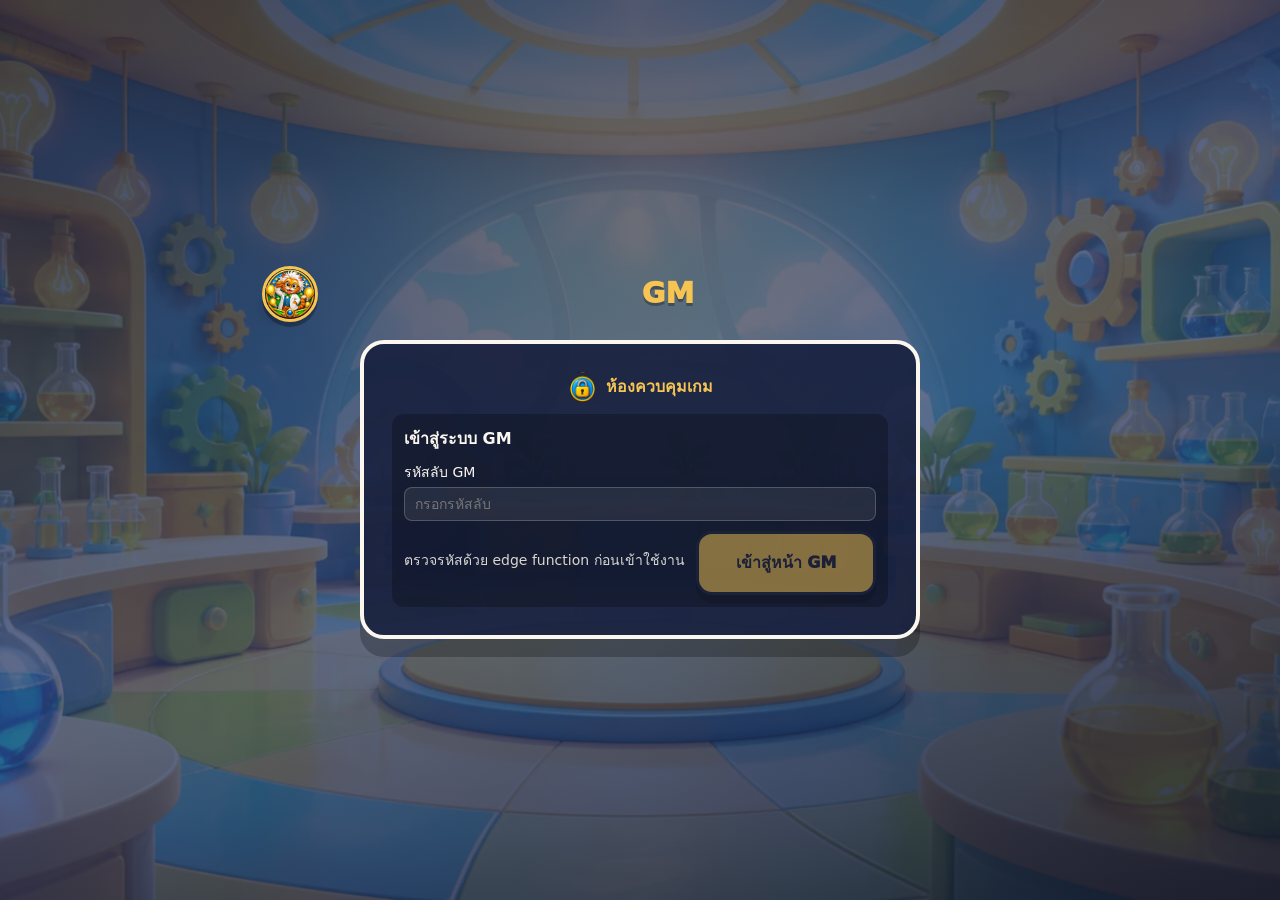
==== commit 0901974e: "GM: fix app-frame full-screen bg layer (no bottom safe-area color bar on iPad)" ====
--- a/gm.html
+++ b/gm.html
@@ -11,8 +11,8 @@
     <meta name="apple-mobile-web-app-status-bar-style" content="black-translucent" />
     <meta name="apple-mobile-web-app-title" content="GM คิดวันละโจทย์" />
     <title>GM - คิดวันละโจทย์</title>
-    <script type="module" crossorigin src="./assets/gm-eVZAtfQk.js"></script>
-    <link rel="stylesheet" crossorigin href="./assets/gm-Bf44pUgK.css">
+    <script type="module" crossorigin src="./assets/gm-Dd7LHuK0.js"></script>
+    <link rel="stylesheet" crossorigin href="./assets/gm-BocA3sdj.css">
   </head>
   <body>
     <div id="root"></div>
--- a/assets/gm-BocA3sdj.css
+++ b/assets/gm-BocA3sdj.css
@@ -0,0 +1 @@
+:root{--lightningcss-light: ;--lightningcss-dark:initial;color-scheme:dark;background:linear-gradient(135deg, #18213fdb, #2b3a67d1 56%, #151b30eb) top center / 100% calc(100% + 200px) no-repeat, var(--bg-detective-room,none) top center / cover no-repeat #18213f;color:#fbf7ef;font-family:system-ui,-apple-system,BlinkMacSystemFont,Segoe UI,sans-serif}html[data-scene=home]{background:radial-gradient(circle at 50% 28%, #f6c45329, transparent 40%) top center / 100% calc(100% + 200px) no-repeat, linear-gradient(160deg, #18213fd1, #2b3a67bd 55%, #151b30e6) top center / 100% calc(100% + 200px) no-repeat, var(--bg-office,none) top center / cover no-repeat #18213f}html[data-scene=voteResult],html[data-scene=ended]{background:radial-gradient(circle at 50% 22%, #f6c45352, transparent 42%) top center / 100% calc(100% + 200px) no-repeat, linear-gradient(135deg, #151b30d6, #2b3a67c7) top center / 100% calc(100% + 200px) no-repeat, var(--bg-reveal,none) top center / cover no-repeat #18213f}html[data-scene=roleReveal]{background:radial-gradient(circle, #f6c45357, transparent 36%) top center / 100% calc(100% + 200px) no-repeat, linear-gradient(135deg, #151b30e0, #2b3a67d1) top center / 100% calc(100% + 200px) no-repeat, var(--bg-role-cover,none) top center / cover no-repeat #18213f}*{box-sizing:border-box}html,body,#root{min-height:100%;margin:0}html,body{overscroll-behavior:none;-webkit-user-select:none;user-select:none;-webkit-touch-callout:none;touch-action:manipulation;height:100%}img{-webkit-user-drag:none;-webkit-touch-callout:none;-webkit-user-select:none;user-select:none}input,textarea{-webkit-user-select:text;user-select:text}button,input,select,textarea{font:inherit}.app-shell{place-items:center;min-height:100vh;padding:32px;display:grid;position:relative}.app-shell:before{content:"";z-index:-1;background:linear-gradient(135deg, #18213fdb, #2b3a67d1 56%, #151b30eb), var(--bg-detective-room);background-position:top;background-size:cover;position:fixed;inset:0}.boot-splash{place-items:center;display:grid}.boot-logo-btn{cursor:pointer;-webkit-tap-highlight-color:transparent;background:0 0;border:none;justify-items:center;gap:clamp(14px,3dvh,28px);padding:20px;display:grid}.boot-logo-btn__img{object-fit:contain;filter:drop-shadow(0 14px #00000047);width:min(880px,88vw);max-height:62dvh;animation:2.6s ease-in-out infinite boot-breathe}.boot-logo-btn:active .boot-logo-btn__img{transform:scale(.97)}.boot-logo-btn__hint{color:#ffe9b6;text-shadow:0 2px 4px #00000080;font-size:clamp(16px,2.6dvh,22px);font-weight:900;animation:1.4s ease-in-out infinite reel-pulse}.boot-loading{place-items:center;gap:clamp(10px,2.4dvh,22px);width:min(560px,88vw);display:grid}.boot-loading__logo{filter:drop-shadow(0 10px 18px #0006);width:min(340px,38dvh)}.boot-loading__mascot{width:clamp(56px,9dvh,84px);animation:1.6s ease-in-out infinite loading-sweep}.boot-loading__mascot--done{animation:.5s cubic-bezier(.2,1.6,.4,1) both loading-found}@keyframes loading-sweep{0%,to{transform:translate(-42px)rotate(-14deg)}50%{transform:translate(42px)rotate(14deg)}}@keyframes loading-found{0%{transform:scale(.7)rotate(-14deg)}to{transform:scale(1.15)rotate(0)}}.boot-loading__track{background:#18213fd9;border:3px solid #fbf7ef;border-radius:999px;width:100%;height:clamp(16px,2.6dvh,22px);overflow:hidden;box-shadow:0 4px #00000040}.boot-loading__fill{background:linear-gradient(90deg,#d13f1e,#f2a03d);border-radius:999px;height:100%;transition:width .25s ease-out}.boot-loading__label{color:#ffe9b6;text-shadow:0 2px 4px #00000080;margin:0;font-size:clamp(15px,2.4dvh,21px);font-weight:900}@keyframes boot-breathe{0%,to{transform:scale(1)}50%{transform:scale(1.025)}}.boot-card{text-align:center;background:#2b3a67eb;border:4px solid #fbf7ef;border-radius:24px;width:min(720px,100%);padding:48px;box-shadow:0 20px #0000003d}.eyebrow{color:#f6c453;text-transform:uppercase;margin:0 0 12px;font-weight:900}h1{margin:0 0 16px;font-size:clamp(42px,6vw,72px);line-height:1}.scene-panel{background:#18213fe6;border:4px solid #fbf7ef;border-radius:24px;width:min(1120px,100%);margin:0 auto;padding:28px;box-shadow:0 18px #0000003d}.scene-panel h2{color:#f6c453;text-align:center;margin:0 0 24px;font-size:clamp(32px,4vw,48px)}.scene-panel h3{color:#f6c453;margin:28px 0 14px;font-size:28px}.player-grid{grid-template-columns:repeat(4,minmax(0,1fr));gap:20px;display:grid}.player-grid--compact{grid-template-columns:repeat(6,minmax(0,1fr));gap:clamp(8px,1vw,14px)}.player-grid--compact .player-card{padding:7px}.player-grid--compact .player-card__photo-wrap{aspect-ratio:1}.player-grid--compact .player-card__name{margin-top:5px;font-size:clamp(12px,1.5vh,15px)}.player-grid--compact .player-card__code{margin-top:4px;padding:3px 9px;font-size:12px}.player-card{color:#20263f;text-align:center;cursor:pointer;background:#fbf7ef;border:3px solid #20263f;border-radius:20px;width:100%;padding:12px;transition:transform .15s,box-shadow .15s;position:relative;box-shadow:0 9px #00000038}.player-card:active{transform:translateY(5px)scale(.98);box-shadow:0 4px #00000038}.player-card--selected{outline:5px solid #f6c453}.player-card__photo-wrap{aspect-ratio:4/5;background:linear-gradient(140deg,#ffd66b,#3dcca1);border:3px solid #fff;border-radius:16px;place-items:center;width:100%;display:grid;position:relative;overflow:hidden}.player-card__photo{z-index:1;object-fit:cover;width:100%;height:100%;position:relative}.player-card__fallback{color:#2b3a67;font-size:32px;font-weight:1000;position:absolute}.player-card__name{margin-top:10px;font-size:21px;font-weight:1000;line-height:1.15;display:block}.player-card__code{color:#fff;background:#e94f37;border-radius:999px;margin-top:8px;padding:5px 10px;font-weight:1000;display:inline-block}.button-row{flex-wrap:wrap;justify-content:center;gap:18px;margin-top:24px;display:flex}.game-button{cursor:pointer;border:3px solid #20263f;border-radius:16px;min-width:180px;min-height:64px;font-weight:1000;box-shadow:0 8px #00000040}.game-button:disabled{opacity:.5;cursor:not-allowed;transform:none}.game-button--primary{color:#20263f;background:#f6c453}.game-button--danger{color:#fff;background:#e94f37}.game-button--paper{color:#20263f;background:#fbf7ef}.status-badge{color:#20263f;text-align:center;background:#fbf7ef;border:3px solid #20263f;border-radius:16px;padding:10px 14px;box-shadow:0 7px #00000038}.status-badge strong{font-size:24px;display:block}.status-badge span{color:#62677b;font-size:13px;font-weight:900}.handoff-curtain{text-align:center;align-content:center;place-items:center;gap:18px;min-height:100vh;padding:32px;display:grid;position:relative}.handoff-curtain:before{content:"";z-index:-1;background:radial-gradient(circle, #f6c45357, transparent 36%), linear-gradient(135deg, #151b30e0, #2b3a67d1), var(--bg-role-cover);background-position:top;background-size:cover;position:fixed;inset:0}.handoff-curtain__spotlight{font-size:86px}.handoff-curtain__sub{color:#ffd66b;background:#18213fb3;border:3px solid #fbf7ef80;border-radius:999px;margin:0;padding:8px 22px;font-size:clamp(16px,2.6dvh,22px);font-weight:1000}.result-scene--countdown{align-content:center;justify-items:center;gap:clamp(8px,2dvh,18px);min-height:min(60dvh,480px);display:grid}.reveal-countdown{color:#f6c453;text-shadow:0 10px #00000059;font-size:clamp(120px,28dvh,240px);font-weight:1000;line-height:1;animation:.9s cubic-bezier(.2,1.4,.4,1) both countdown-pop}@keyframes countdown-pop{0%{opacity:0;transform:scale(2.2)}35%{opacity:1;transform:scale(1)}to{opacity:.9;transform:scale(.92)}}.role-reveal--cover{align-content:center;justify-items:center;gap:clamp(10px,2dvh,20px);min-height:min(60dvh,480px);display:grid}.role-hold-btn{color:#20263f;cursor:pointer;touch-action:none;-webkit-user-select:none;user-select:none;-webkit-touch-callout:none;background:linear-gradient(#f6c453,#eaa93c);border:5px solid #20263f;border-radius:26px;justify-content:center;align-items:center;padding:clamp(22px,5dvh,44px) clamp(36px,6vw,72px);font-size:clamp(20px,3.4dvh,30px);font-weight:1000;display:inline-flex;position:relative;box-shadow:0 10px #00000047}.role-hold-btn:active{transform:translateY(4px);box-shadow:0 4px #00000047}.role-hold-btn__fingerprint{pointer-events:none;width:clamp(38px,6dvh,56px);height:clamp(38px,6dvh,56px);position:absolute;top:50%;right:clamp(20px,3vw,44px);transform:translateY(-50%)}.role-hold-hint{text-align:center;color:#ffe9b6;margin:clamp(6px,1.2dvh,12px) 0 0;font-weight:900;animation:1s ease-in-out infinite reel-pulse}.confetti{pointer-events:none;z-index:30;position:fixed;inset:0;overflow:hidden}.confetti__piece{top:-4dvh;left:calc((var(--i) * 3.83%) + 1%);width:12px;height:20px;animation:3.2s linear infinite confetti-fall;animation-delay:calc(var(--i) * -.37s);background:#f6c453;border-radius:3px;position:absolute}.confetti__piece:nth-child(3n){background:#e94f37;width:10px;height:16px}.confetti__piece:nth-child(3n+1){background:#3dcca1}.confetti__piece:nth-child(4n){background:#7ea6ff;height:24px}@keyframes confetti-fall{0%{opacity:1;transform:translateY(-6dvh)rotate(0)}85%{opacity:1}to{opacity:.4;transform:translateY(106dvh)rotate(720deg)}}.intel-banner{background:#f6c45324;border:3px solid #f6c453;border-radius:18px;justify-content:center;align-items:center;gap:clamp(12px,2vw,22px);max-width:min(760px,100%);margin:0 auto;padding:clamp(10px,1.8dvh,16px) clamp(16px,2.4vw,26px);display:flex}.intel-banner__icon{object-fit:contain;flex:none;width:clamp(64px,11dvh,100px);height:auto}.intel-banner__text{text-align:left;gap:4px;font-size:clamp(14px,2.2dvh,18px);display:grid}.intel-banner__text b{color:#ffd66b}.intel-banner__text span{color:#fbf7ef;font-weight:800}.result-caught-card{margin:0 auto}.clue-cards{flex-wrap:wrap;flex:auto;justify-content:center;align-items:center;gap:clamp(14px,2.4vw,30px);min-height:0;display:flex}.clue-card{color:#ffe9b6;background:#18213fbf;border:4px solid #fbf7ef;border-radius:20px;justify-items:center;gap:6px;padding:clamp(10px,1.8dvh,18px) clamp(14px,2vw,24px);font-size:clamp(15px,2.4dvh,20px);font-weight:900;display:grid;box-shadow:0 10px #00000040}.clue-card__photo{object-fit:cover;object-position:50% 18%;border-radius:14px;width:clamp(140px,26dvh,220px);height:clamp(140px,26dvh,220px)}.clue-card span{color:#9aa3c0;font-size:.8em}.clue-mock{flex:auto;place-items:center;min-height:0;display:grid}.clue-mock img{object-fit:contain;filter:drop-shadow(0 10px 12px #00000059);max-height:clamp(200px,42dvh,360px);animation:.5s cubic-bezier(.2,1.6,.4,1) both gacha-pop}.confirm-modal{text-align:center;justify-items:center;gap:clamp(8px,1.6dvh,14px);display:grid}.confirm-modal__mascot{object-fit:contain;filter:drop-shadow(0 8px 10px #0000004d);height:clamp(80px,16dvh,140px)}.confirm-modal h2{color:#f6c453;margin:0}.confirm-modal__body{color:#fbf7ef;margin:0;font-size:clamp(15px,2.3dvh,19px);font-weight:800;line-height:1.6}.end-scene{flex-direction:column;height:100%;min-height:0;padding:clamp(14px,2.4dvh,24px) 28px;display:flex}.end-scene__cols{flex:auto;justify-content:center;align-items:center;gap:clamp(16px,3vw,40px);min-height:0;display:flex}.end-scene__left{flex:0 auto;min-width:0}.end-scene .end-scene__art{object-fit:contain;max-width:38vw;max-height:clamp(220px,52dvh,460px)}.end-scene__right{flex:0 auto;justify-items:center;gap:clamp(8px,1.6dvh,16px);min-width:0;display:grid}.end-scene h2{text-align:center;margin:0;font-size:clamp(24px,4.4dvh,40px)}.end-scene .big-callout{padding:10px 18px;font-size:clamp(15px,2.4dvh,20px)}.end-scene .button-row{margin:0}.end-scene__spies{text-align:center;color:#c9cede;margin:0;font-size:clamp(14px,2.2dvh,18px);font-weight:800}.end-scene__quiz-warn{color:#ffd27a;text-align:center;background:#f2a03d29;border:2px solid #f2a03d;border-radius:12px;margin:0;padding:8px 14px;font-size:clamp(13px,2dvh,17px);font-weight:800}.end-scene__spy-cards{justify-content:center;gap:clamp(12px,2vw,24px);display:flex}.end-spy-card{color:#ffe9b6;background:#18213fb3;border:3px solid #fbf7ef;border-radius:18px;justify-items:center;gap:6px;padding:10px 14px;font-size:clamp(13px,2dvh,17px);display:grid;position:relative}.end-spy-card__photo{object-fit:cover;object-position:50% 18%;border-radius:12px;width:clamp(84px,17dvh,140px);height:clamp(84px,17dvh,140px)}.end-scene__spy-cards--caught .end-spy-card__photo{filter:grayscale()contrast(.95)brightness(.9)}.end-spy-card__stamp{color:#e94f37;letter-spacing:1px;background:#fbf7efd9;border:3px solid #e94f37;border-radius:8px;padding:2px 10px;font-size:clamp(13px,2dvh,17px);font-weight:1000;position:absolute;top:34%;left:50%;transform:translate(-50%,-50%)rotate(-14deg)}.handoff-curtain h2{margin:0;font-size:clamp(42px,7vw,84px)}.handoff-curtain p{color:#ffe9b6;margin:0;font-size:24px;font-weight:900}.hub-scene{min-height:100vh;padding:28px;position:relative}.hub-scene:before{content:"";z-index:-1;background:radial-gradient(circle at 20% 12%, #f6c45333, transparent 26%), linear-gradient(135deg, #18213fd9, #2b3a67c7 56%, #151b30e6), var(--bg-office);background-position:top;background-size:cover;position:fixed;inset:0}.hub-title{margin:0}.hub-logo{object-fit:contain;filter:drop-shadow(0 6px #00000038);width:min(420px,70vw);max-height:180px}.hub-header{grid-template-columns:1fr auto;align-items:start;gap:24px;display:grid}.hub-status{grid-template-columns:repeat(3,minmax(128px,1fr));gap:12px;display:grid}.mission-board{background:#f5e9d0;border:5px solid #20263f;border-radius:24px;grid-template-columns:repeat(3,minmax(0,1fr));gap:18px;margin:28px 0;padding:24px;display:grid}.day-panel{background:#18213fdb;border:4px solid #fbf7ef;border-radius:20px;padding:20px}.day-panel h2{margin:0 0 14px}.day-panel input,.number-field input{border:3px solid #20263f;border-radius:14px;width:100%;min-height:58px;padding:8px 14px;font-weight:900}.attendance-card{text-align:center;gap:10px;display:grid}.attendance-card strong{color:#ffd66b}.settings-panel{overflow:visible}.settings-grid{grid-template-columns:repeat(3,minmax(0,1fr));gap:14px;display:grid}.number-field{color:#fbf7ef;gap:6px;font-weight:900;display:grid}.settings-preview,.form-error{border-radius:14px;margin-bottom:16px;padding:12px 16px;font-weight:900}.settings-preview{color:#ffe9b6;background:#f6c4532e}.form-error{color:#ffb5a8;background:#e94f3733}.big-callout{color:#ffe9b6;text-align:center;background:#f6c4532e;border:4px solid #fbf7ef;border-radius:18px;padding:18px;font-size:28px;font-weight:1000}.item-strip,.quiz-choices{flex-wrap:wrap;justify-content:center;gap:16px;margin:18px 0;display:flex}.quiz-choices--multi{grid-template-columns:repeat(2,minmax(0,1fr));gap:12px;width:min(760px,100%);margin:12px auto;display:grid}.quiz-choices--multi .game-button{width:100%}.quiz-open-answer{flex-wrap:wrap;justify-content:center;align-items:center;gap:14px;width:min(640px,100%);margin:18px auto;display:flex}.quiz-open-answer__input{color:#fff;text-align:center;background:#18213fe6;border:3px solid #fbf7ef;border-radius:12px;flex:320px;min-width:0;padding:12px 14px;font-size:17px}.quiz-verdict--open{color:#ffd66b!important}.custom-mode-hint{color:#cfe0ff;font-size:.82em;font-style:italic}.swap-picker{grid-template-columns:repeat(2,minmax(0,1fr));gap:16px;max-width:720px;margin:18px auto;display:grid}.swap-picker label{color:#ffe9b6;gap:8px;font-weight:1000;display:grid}.swap-picker select{color:#20263f;background:#fbf7ef;border:3px solid #20263f;border-radius:14px;min-height:56px;padding:8px 14px;font-weight:900}.backup-textarea{color:#20263f;background:#fbf7ef;border:3px solid #20263f;border-radius:14px;width:100%;min-height:180px;padding:14px;font-family:ui-monospace,SFMono-Regular,Menlo,Consolas,monospace}.file-button{color:#20263f;cursor:pointer;background:#fbf7ef;border:3px solid #20263f;border-radius:16px;place-items:center;min-width:180px;min-height:64px;font-weight:1000;display:inline-grid;position:relative;box-shadow:0 8px #00000040}.file-button input{opacity:0;width:1px;height:1px;position:absolute}.gacha-machine,.detective-stage{aspect-ratio:1;background:linear-gradient(45deg,#e94f37f2,#f6c453f2),#f6c453;border:6px solid #20263f;border-radius:28px;place-items:center;width:min(280px,50vw);margin:22px auto;display:grid;box-shadow:0 16px #00000047}.gacha-machine span,.detective-stage span{color:#f6c453;background:#20263f;border:5px solid #fbf7ef;border-radius:50%;place-items:center;width:132px;height:132px;font-size:86px;font-weight:1000;display:grid}.gacha-machine__img,.tutorial-mascot{object-fit:contain;filter:drop-shadow(0 8px 10px #00000047);width:100%;height:100%}.gacha-machine{position:relative;overflow:visible}.gacha-machine--popped .gacha-machine__img{animation:.5s gacha-shake}.gacha-machine__capsule{object-fit:contain;filter:drop-shadow(0 6px 8px #0000004d);width:44%;animation:.6s cubic-bezier(.3,1.4,.5,1) both gacha-drop;position:absolute;bottom:-18px;left:50%;transform:translate(-50%)}@keyframes gacha-shake{0%,to{transform:rotate(0)}20%{transform:rotate(-6deg)}40%{transform:rotate(6deg)}60%{transform:rotate(-4deg)}80%{transform:rotate(4deg)}}@keyframes gacha-drop{0%{opacity:0;transform:translate(-50%,-120%)scale(.4)}60%{opacity:1}to{opacity:1;transform:translate(-50%)scale(1)}}.vote-stamp{object-fit:contain;filter:drop-shadow(0 6px 8px #00000047);width:min(220px,46vw);margin:4px auto 10px;animation:.45s cubic-bezier(.2,1.6,.4,1) both stamp-slam;display:block}@keyframes stamp-slam{0%{opacity:0;transform:scale(2.4)rotate(-14deg)}70%{opacity:1}to{opacity:1;transform:scale(1)rotate(-6deg)}}.end-scene__art{object-fit:cover;border-radius:20px;width:100%;max-width:520px;margin:0 auto 14px;display:block;box-shadow:0 12px #0000003d}.spy-pool-banner{background-position:50%;background-repeat:no-repeat;background-size:contain;place-items:center;min-height:120px;margin:14px 0;padding:22px 40px;display:grid}.spy-pool-banner__text{color:#20263f;text-align:center;margin:0;font-weight:800}.shop-grid{grid-template-columns:repeat(auto-fit,minmax(150px,1fr));gap:16px;margin:18px 0;display:grid}.shop-item{color:#20263f;cursor:pointer;background:#f5e9d0;border:4px solid #20263f;border-radius:20px;justify-items:center;gap:8px;padding:14px 12px;transition:transform .15s,box-shadow .15s;display:grid;box-shadow:0 9px #00000038}.shop-item:active{transform:translateY(5px);box-shadow:0 4px #00000038}.shop-item__img{aspect-ratio:1;object-fit:contain;width:min(150px,36vw)}.shop-item__label{text-align:center;font-size:18px;font-weight:1000;line-height:1.15}.shop-item__desc{color:#4a4233;text-align:center;font-size:13px;font-weight:700;line-height:1.35}.shop-item__price{color:#2b3a67;align-items:center;gap:6px;font-size:20px;font-weight:1000;display:inline-flex}.shop-item__coin{object-fit:contain;width:26px;height:26px}.role-portrait{aspect-ratio:1;place-items:center;width:min(320px,60vw);margin:8px auto 18px;display:grid;position:relative}.role-portrait__img{object-fit:contain;filter:drop-shadow(0 10px #0000003d);width:100%;height:100%}.role-portrait__img--spy{filter:drop-shadow(0 0 26px #e94f37d9)drop-shadow(0 10px #0000003d)}.role-portrait__badge{filter:drop-shadow(0 6px #00000038);width:34%;height:auto;position:absolute;bottom:-6px;right:-6px}.rules-overlay{z-index:50;-webkit-backdrop-filter:blur(3px);backdrop-filter:blur(3px);background:#0c101ec7;place-items:center;padding:24px;display:grid;position:fixed;inset:0}.rules-card{background:#18213ff7;border:5px solid #fbf7ef;border-radius:24px;width:min(760px,100%);max-height:88vh;padding:32px;overflow:auto;box-shadow:0 20px #00000047}.rules-card h2{color:#f6c453;text-align:center;margin:0 0 8px;font-size:clamp(28px,4vw,40px)}.rules-lead{text-align:center;color:#ffe9b6;margin:0 0 20px;font-weight:900}.rules-list{gap:14px;margin:0;padding:0;list-style:none;display:grid}.rules-item{color:#20263f;background:#f5e9d0;border:3px solid #20263f;border-radius:16px;grid-template-columns:auto 1fr;align-items:start;gap:14px;padding:14px 16px;display:grid}.rules-item__icon{font-size:34px;line-height:1}.rules-item strong{color:#2b3a67;margin-bottom:4px;font-size:19px;display:block}.rules-item span{font-weight:700;line-height:1.4}.shield-callout{justify-items:center;gap:10px;margin-top:14px;display:grid}.shield-callout__img{filter:drop-shadow(0 0 22px #f6c453cc)drop-shadow(0 8px #00000038);width:min(160px,40vw);height:auto}.scene-lead{text-align:center;color:#ffe9b6;margin:-8px 0 20px;font-size:18px;font-weight:900}.scene-hero{filter:drop-shadow(0 8px #0003);width:min(132px,30vw);height:auto;margin:-4px auto 6px;display:block}.reveal-stage{place-items:center;min-height:100vh;padding:32px;display:grid;position:relative}.reveal-stage:before{content:"";z-index:-1;background:radial-gradient(circle at 50% 22%, #f6c45352, transparent 42%), linear-gradient(135deg, #151b30d6, #2b3a67c7), var(--bg-reveal);background-position:top;background-size:cover;position:fixed;inset:0}.result-scene{flex-direction:column;justify-content:center;align-items:center;gap:clamp(6px,1.4dvh,16px);height:100%;min-height:0;padding:clamp(12px,2dvh,22px) 28px;display:flex;overflow:hidden}.result-scene .vote-stamp{flex-shrink:1;min-height:0}.result-scene .big-callout,.result-scene .button-row{margin:0}.result-scene h2{margin:0;font-size:clamp(34px,7.5dvh,68px)}.result-scene .vote-stamp{width:min(220px,26dvh);margin:0 auto}img.end-spy-card__stamp-img{object-fit:contain;filter:drop-shadow(0 2px 3px #0000004d);pointer-events:none;width:96%;position:absolute;top:38%;left:50%;transform:translate(-50%,-50%)}span.end-spy-card__stamp-img{color:#e94f37;letter-spacing:1px;background:#fbf7efd9;border:3px solid #e94f37;border-radius:8px;padding:2px 10px;font-size:clamp(13px,2dvh,17px);font-weight:1000;position:absolute;top:34%;left:50%;transform:translate(-50%,-50%)rotate(-14deg)}.result-caught-card .end-spy-card__photo{width:clamp(76px,14dvh,120px);height:clamp(76px,14dvh,120px)}.clue-result{margin-top:18px}@media (width<=900px){.hub-header{grid-template-columns:1fr}.hub-status,.mission-board,.settings-grid,.player-grid,.player-grid--compact{grid-template-columns:repeat(2,minmax(0,1fr))}.swap-picker{grid-template-columns:1fr}}.sound-toggle{cursor:pointer;background:#f5e9d0;border:3px solid #20263f;border-radius:14px;padding:8px 12px;font-size:22px;line-height:1;transition:transform 80ms;box-shadow:0 5px #00000038}.sound-toggle:active{transform:translateY(3px);box-shadow:0 2px #00000038}.gacha-result{justify-items:center;gap:10px;margin:12px 0;display:grid}.gacha-result__icon{object-fit:contain;filter:drop-shadow(0 8px 10px #0000004d);width:min(180px,44vw);height:auto;animation:.45s cubic-bezier(.2,1.6,.4,1) both gacha-pop}.gacha-result__text{text-align:center;margin:0}@keyframes gacha-pop{0%{opacity:0;transform:scale(.3)rotate(-12deg)}70%{opacity:1}to{opacity:1;transform:scale(1)rotate(0)}}.home-screen{flex-direction:column;width:100vw;height:100dvh;padding:clamp(10px,2vh,22px) clamp(16px,3vw,40px);display:flex;position:relative;overflow:hidden}.home-screen:before{content:"";z-index:-1;background:radial-gradient(circle at 50% 28%, #f6c45329, transparent 40%), linear-gradient(160deg, #18213fd1, #2b3a67bd 55%, #151b30e6), var(--bg-office);background-position:top;background-size:cover;position:fixed;inset:0}.home-topbar{flex:none;justify-content:space-between;align-items:center;display:flex}.chip-btn{color:#20263f;cursor:pointer;background:#f5e9d0;border:3px solid #20263f;border-radius:14px;padding:8px 16px;font-size:clamp(13px,1.6vh,16px);font-weight:800;box-shadow:0 5px #00000038}.chip-btn:active{transform:translateY(3px);box-shadow:0 2px #00000038}.chip-icon{object-fit:contain;vertical-align:-.32em;width:1.35em;height:1.35em;display:inline-block}.chip-icon--lg{vertical-align:middle;width:clamp(30px,4.6dvh,40px);height:clamp(30px,4.6dvh,40px)}.handoff-curtain__spot-icon{object-fit:contain;filter:drop-shadow(0 8px 12px #00000059);width:clamp(84px,16dvh,140px);height:clamp(84px,16dvh,140px)}.home-chip{top:calc(env(safe-area-inset-top,0px) + 10px);left:calc(env(safe-area-inset-left,0px) + 12px);z-index:40;position:fixed}.sound-chip{top:calc(env(safe-area-inset-top,0px) + 10px);right:calc(env(safe-area-inset-right,0px) + 12px);z-index:40;position:fixed}.home-center{flex-direction:column;flex:auto;justify-content:center;align-items:center;gap:clamp(6px,1.4vh,16px);min-height:0;display:flex}.home-logo{object-fit:contain;filter:drop-shadow(0 10px #00000042);flex:0 auto;width:min(840px,88vw);min-height:0;max-height:40dvh}.home-daterow{flex-shrink:0;align-items:center;gap:clamp(8px,1.6vw,20px);display:flex}.home-mascot{object-fit:contain;filter:drop-shadow(0 8px 10px #0000004d);height:clamp(80px,14dvh,158px)}.home-status{gap:clamp(10px,1.6vw,18px);display:flex}.home-stat{color:#20263f;background:#fbf7ef;border:3px solid #20263f;border-radius:16px;justify-items:center;padding:8px 18px;line-height:1.1;display:grid;box-shadow:0 6px #0003}.home-stat b{font-size:clamp(18px,2.6vh,26px)}.home-stat small{color:#62677b;font-size:12px;font-weight:800}.home-cta.game-button{min-height:clamp(52px,7vh,66px);margin-top:clamp(4px,1vh,10px);padding:0 28px;font-size:clamp(16px,2.2vh,22px)}.home-dock{-webkit-backdrop-filter:blur(4px);backdrop-filter:blur(4px);background:#18213fb3;border:3px solid #fbf7ef80;border-radius:26px;flex:none;justify-content:center;align-self:center;gap:clamp(10px,2vw,26px);margin-top:clamp(12px,2.4vh,26px);padding:clamp(8px,1.4vh,16px) clamp(12px,2vw,28px);display:flex}.dock-btn{cursor:pointer;background:0 0;border:none;justify-items:center;gap:5px;padding:4px;transition:transform .1s;display:grid}.dock-btn:active{transform:translateY(3px)scale(.96)}.dock-btn__icon{place-items:center;width:clamp(50px,8dvh,78px);height:clamp(50px,8dvh,78px);display:grid}.dock-btn__icon img{object-fit:contain;filter:drop-shadow(0 5px 6px #0000004d);width:100%;height:100%}.dock-btn__emoji{background:#f5e9d0;border:3px solid #20263f;border-radius:18px;place-items:center;width:100%;height:100%;font-size:clamp(30px,5vh,46px);display:none;box-shadow:0 5px #00000038}.dock-btn__label{color:#fbf7ef;text-shadow:0 2px 3px #00000080;font-size:clamp(12px,1.6vh,15px);font-weight:800}.overlay{z-index:50;background:#0a0e1c99;place-items:center;padding:24px;display:grid;position:fixed;inset:0}.admin-menu{text-align:center;background:#18213ff7;border:4px solid #fbf7ef;border-radius:24px;gap:18px;width:min(520px,92vw);padding:26px;display:grid;box-shadow:0 18px #0000004d}.admin-menu h2{color:#f6c453;margin:0}.admin-menu__grid{grid-template-columns:1fr 1fr;gap:14px;display:grid}.overlay-sheet{overscroll-behavior:contain;-webkit-overflow-scrolling:touch;background:#18213ff7;border:4px solid #fbf7ef;border-radius:22px;gap:16px;width:min(1120px,94vw);max-height:88vh;padding:22px;display:grid;overflow:auto;box-shadow:0 18px #0000004d}.partner-callout{justify-items:center;gap:8px;margin:6px 0 10px;display:grid}.partner-callout__label{color:#ffe9b6;margin:0;font-size:clamp(18px,2.6vh,24px);font-weight:900}.partner-callout__card{color:#20263f;background:#fbf7ef;border:4px solid #f6c453;border-radius:20px;justify-items:center;gap:6px;padding:12px 16px;display:grid;box-shadow:0 9px #0000003d}.partner-callout__photo{aspect-ratio:4/5;object-fit:cover;background:linear-gradient(140deg,#ffd66b,#3dcca1);border:3px solid #20263f;border-radius:14px;width:clamp(120px,22vh,200px)}.partner-callout__name{font-size:clamp(20px,3vh,28px);font-weight:1000}.partner-callout__code{color:#fff;background:#e94f37;border-radius:999px;padding:3px 14px;font-weight:1000}.partner-callout__hint{color:#ffe9b6;margin:0;font-size:14px;font-weight:700}.app-shell{padding:clamp(10px,2vh,20px)}.app-shell>.scene-panel,.reveal-stage>.scene-panel{max-height:96vh;overflow:auto}.confirm-player{justify-items:center;gap:clamp(8px,1.6vh,16px);display:grid}.confirm-player h2{margin:0}.confirm-player .player-card{cursor:default;width:min(300px,38vh)}.confirm-player .player-card:active{transform:none;box-shadow:0 9px #00000038}.role-reveal{flex-direction:column;justify-content:center;gap:clamp(8px,1.6vh,18px);height:100%;display:flex}.role-reveal h2{margin:0}.role-reveal__cols{flex:auto;justify-content:center;align-items:center;gap:clamp(20px,4vw,56px);min-height:0;display:flex}.role-reveal__cols--solo{justify-content:center}.role-reveal__main{flex:none;justify-items:center;gap:clamp(6px,1.2vh,14px);display:grid}.role-reveal__aside{flex:none;gap:clamp(8px,1.4vh,14px);min-height:0;display:grid}.role-portrait{place-items:center;display:inline-grid;position:relative}.role-portrait__img{object-fit:contain;width:auto;max-height:34vh}.partner-callout{gap:4px;margin:0}.partner-callout__photo{aspect-ratio:4/5;width:auto;height:clamp(88px,17vh,150px)}.partner-callout__card{gap:3px;padding:8px 14px}.partner-callout__label{font-size:clamp(16px,2.2vh,22px)}.role-reveal .shield-callout{gap:6px;margin-top:0}.role-reveal .shield-callout__img{width:clamp(84px,14vh,130px)}.role-reveal .shield-callout .big-callout{max-width:40ch;padding:10px 14px;font-size:clamp(15px,2vh,20px)}@media (width<=820px){.role-reveal__cols{flex-direction:column;gap:12px}}.player-picker{flex-direction:column;display:flex}.player-picker h2{margin:0 0 8px;font-size:clamp(26px,3.4vw,40px)}.player-picker .scene-lead{margin:0 0 10px}.player-grid--pick{flex:auto;grid-template-columns:repeat(6,minmax(0,1fr));align-content:start;gap:clamp(8px,1vw,14px);min-height:0;overflow:auto}.player-grid--pick .player-card{padding:7px}.player-grid--pick .player-card__photo-wrap{aspect-ratio:1}.player-grid--pick .player-card__name{margin-top:5px;font-size:clamp(12px,1.5vh,15px)}.player-grid--pick .player-card__code{margin-top:4px;padding:3px 9px;font-size:12px}@media (width<=900px){.player-grid--pick{grid-template-columns:repeat(4,minmax(0,1fr))}}.vote-ballot{flex-direction:column;gap:clamp(4px,.8vh,8px);height:100%;display:flex}.vote-ballot h2{margin:0}.vote-ballot h3{margin:clamp(4px,.8vh,8px) 0 clamp(2px,.5vh,5px);font-size:clamp(18px,2.4vh,22px)}.vote-ballot .big-callout{padding:8px 14px;font-size:clamp(15px,2vh,20px)}.vote-ballot .player-grid--compact{flex:auto;align-content:start;min-height:0;margin:0;overflow:auto}.vote-ballot .player-card__photo-wrap{aspect-ratio:auto;height:clamp(110px,19dvh,180px)}.vote-ballot .player-card__photo,.player-grid--compact .player-card__photo,.player-grid--pick .player-card__photo{object-position:50% 18%}.vote-ballot .button-row{margin-top:clamp(4px,.8vh,10px)}.planned-item{color:#ffe9b6;flex-wrap:wrap;justify-content:center;align-items:center;gap:10px;margin:clamp(4px,.8vh,8px) 0 0;font-size:clamp(13px,2dvh,16px);font-weight:800;display:flex}.planned-item b{color:#ffd66b}.planned-item__cancel{color:#ffb5a8;cursor:pointer;background:#e94f3726;border:2px solid #e94f37b3;border-radius:999px;padding:2px 10px;font-size:12px;font-weight:800}.bag-modal{overscroll-behavior:contain;width:min(860px,94vw);max-height:92dvh;overflow:auto}.bag-grid{flex-wrap:wrap;justify-content:center;gap:clamp(10px,1.6vw,20px);display:flex}.bag-item{color:#ffe9b6;cursor:pointer;background:#18213f99;border:3px solid #fbf7ef80;border-radius:18px;justify-items:center;gap:6px;padding:12px 16px;font-size:clamp(13px,2dvh,16px);font-weight:800;display:grid}.bag-item:active{transform:translateY(2px)}.bag-item:disabled{opacity:.45;pointer-events:none}.bag-item img{object-fit:contain;width:clamp(84px,15dvh,130px);height:auto}.bag-detail__head{justify-content:center;align-items:center;gap:14px;display:flex}.bag-detail__head img{object-fit:contain;width:clamp(56px,10dvh,90px)}.bag-detail__head h2{margin:0}.bag-detail__pick-label{color:#ffd66b;text-align:center;margin:0;font-weight:900}.bag-detail__grid{max-height:38dvh;overflow:auto}.clue-scene{flex-direction:column;gap:clamp(4px,.8vh,8px);height:100%;display:flex}.clue-scene h2{margin:0}.clue-scene .scene-hero{width:clamp(64px,9vh,104px);margin:0 auto 2px}.clue-scene .big-callout{padding:8px 14px;font-size:clamp(15px,2vh,20px)}.clue-scene .clue-result{flex-direction:column;flex:auto;gap:6px;min-height:0;margin:0;display:flex}.clue-scene .clue-result .player-grid--compact{flex:auto;align-content:start;min-height:0;margin:0;overflow:auto}.clue-scene .player-card__photo-wrap{aspect-ratio:auto;height:clamp(72px,11vh,110px)}.clue-scene .settings-preview{margin:0}.clue-scene .button-row{margin-top:clamp(4px,.8vh,10px)}.gacha-scene{flex-direction:column;align-items:center;gap:clamp(6px,1.2dvh,12px);padding:clamp(14px,2.4dvh,24px) 28px;display:flex}.gacha-scene h2{margin:0;font-size:clamp(24px,4.6dvh,40px)}.gacha-scene .scene-lead{margin:0;font-size:clamp(13px,2dvh,17px)}.gacha-scene .big-callout{padding:clamp(8px,1.6dvh,14px) 18px;font-size:clamp(16px,2.6dvh,24px)}.gacha-scene .gacha-machine{flex-shrink:0;width:min(300px,36dvh);margin:0 auto}.pool-peek-btn{z-index:2;cursor:pointer;filter:drop-shadow(0 5px 6px #00000059);background:0 0;border:none;place-items:center;width:clamp(64px,10.5dvh,92px);height:clamp(64px,10.5dvh,92px);padding:0;display:grid;position:absolute;top:-18px;right:-18px}.pool-peek-btn:active{transform:translateY(3px)scale(.94)}.pool-peek-btn__icon{object-fit:contain;border-radius:16px;width:100%;height:100%}.gacha-assign__showcase{flex:auto;place-items:center;min-height:0;display:grid}.gacha-assign__showcase img{object-fit:contain;filter:drop-shadow(0 12px 14px #00000059)drop-shadow(0 0 30px #f6c45359);width:auto;height:clamp(220px,42dvh,380px);animation:.5s cubic-bezier(.2,1.6,.4,1) both gacha-pop}.gacha-assign__item{place-items:center;display:grid}.gacha-assign__item img{object-fit:contain;filter:drop-shadow(0 8px 10px #0000004d);width:clamp(90px,16dvh,150px);animation:.45s cubic-bezier(.2,1.6,.4,1) both gacha-pop}.gacha-assign__error{color:#ffb5a8;text-align:center;margin:0;font-weight:900}.player-card__badge{z-index:3;color:#ffe9b6;background:#20263f;border-radius:10px;padding:3px 8px;font-size:12px;font-weight:900;position:absolute;top:6px;right:6px;box-shadow:0 2px 5px #00000059}.pool-modal{overscroll-behavior:contain;width:min(1060px,94vw);max-height:92dvh;overflow:auto}.pool-modal h2{color:#f6c453;text-align:center;margin:0 0 6px}.pool-grid{grid-template-columns:repeat(auto-fill,minmax(190px,1fr));gap:10px;margin:12px 0;display:grid}.pool-slot{text-align:center;background:#18213f99;border:3px solid #fbf7ef66;border-radius:16px;justify-items:center;gap:4px;padding:10px;display:grid}.pool-slot img{object-fit:contain;width:clamp(48px,7dvh,72px);height:clamp(48px,7dvh,72px)}.pool-slot b{color:#ffe9b6;font-size:15px}.pool-slot small{color:#c9cede;font-size:12px;line-height:1.25}.pool-slot__pct{color:#f6c453;font-size:16px;font-weight:1000}.pool-slot--locked{opacity:.45}.pool-slot--locked .pool-slot__pct{color:#ffb5a8;font-size:13px}.quiz-timer{color:#ffe9b6;background:#f6c45329;border:3px solid #20263f;border-radius:16px;flex-wrap:wrap;justify-content:center;align-items:center;gap:16px;width:fit-content;margin:0 auto clamp(8px,1.6dvh,16px);padding:8px 18px;font-size:clamp(16px,2.4dvh,22px);font-weight:1000;display:flex}.quiz-timer--late{color:#ffb5a8;background:#e94f3738;border-color:#e94f37;animation:.8s ease-in-out infinite reel-pulse}.quiz-timer__clock{font-variant-numeric:tabular-nums}.quiz-hint{text-align:center;color:#9aa3c0;margin:clamp(8px,1.6dvh,14px) 0 0;font-size:13px;font-weight:800}.quiz-verdict--correct{color:#7ddf8e!important}.quiz-verdict--wrong{color:#ff8a76!important}.quiz-explain{color:#ffe9b6;text-align:center;background:#f6c4531f;border:3px dashed #f6c45399;border-radius:14px;width:fit-content;max-width:min(700px,100%);margin:clamp(8px,1.6dvh,14px) auto 0;padding:10px 18px;font-size:clamp(14px,2.1dvh,18px);font-weight:800;line-height:1.5}.quiz-practice{flex-direction:column;padding:clamp(14px,2.4dvh,24px) 28px;display:flex}.quiz-practice h2{margin:0 0 4px}.quiz-practice .scene-lead{margin:0 0 clamp(6px,1.2dvh,12px)}.quiz-practice .practice-actions{margin:0 0 clamp(8px,1.6dvh,14px)}.practice-grid{overscroll-behavior:contain;flex:auto;grid-template-columns:repeat(auto-fill,minmax(clamp(40px,4.4vw,54px),1fr));gap:clamp(5px,.9dvh,9px);min-height:0;padding-bottom:4px;display:grid;overflow:auto}.practice-cell{aspect-ratio:1;color:#20263f;cursor:pointer;background:#f5e9d0;border:3px solid #20263f;border-radius:12px;font-size:clamp(13px,1.8dvh,17px);font-weight:900;transition:transform 80ms;box-shadow:0 4px #0003}.practice-cell:active{transform:translateY(2px)scale(.95);box-shadow:0 1px #0003}.practice-cell--done{color:#3c6b2c;background:#cfe8c0;border-color:#6bbf59;position:relative}.practice-cell__tick{color:#fff;background:#6bbf59;border-radius:50%;place-items:center;width:18px;height:18px;font-size:11px;display:grid;position:absolute;top:-6px;right:-6px;box-shadow:0 2px 4px #0000004d}.practice-sim{color:#ffd66b;font-size:.72em;font-weight:800}.custom-quiz-bar{background:#f2a03d1f;border:2px dashed #f2a03d;border-radius:14px;margin:0 0 6px;padding:10px}.custom-quiz-form .topic-field{width:min(680px,100%)}.custom-quiz-form{overscroll-behavior:contain;max-height:92dvh;overflow-y:auto}.custom-form-tools{justify-content:flex-end;margin:-8px 0 4px}.custom-form-warn{color:#ffb4a2;font-size:13px;font-weight:800}.quiz-question-image{object-fit:contain;background:#00000040;border:3px solid #fbf7ef8c;border-radius:14px;width:auto;max-width:min(560px,100%);max-height:clamp(90px,22dvh,240px);margin:8px auto;display:block}.quiz-question-image--verdict{max-height:clamp(70px,15dvh,170px)}.custom-answer-row{flex-wrap:wrap;justify-content:center;align-items:center;gap:12px;margin:4px 0;display:flex}.custom-answer-row>span{color:#ffe9b6;font-weight:900}.tutorial-lines{gap:clamp(8px,1.6dvh,14px);margin:0;padding:0;list-style:none;display:grid}.tutorial-lines li{color:#fbf7ef;text-align:left;background:#18213f99;border:3px solid #fbf7ef66;border-radius:14px;padding:clamp(8px,1.6dvh,14px) 16px;font-size:clamp(15px,2.4dvh,20px);font-weight:800;line-height:1.45}.quiz-intro__head{justify-content:center;align-items:center;gap:clamp(12px,2vw,24px);margin-bottom:clamp(8px,1.6dvh,16px);display:flex}.quiz-intro__head h2{margin:0}.quiz-intro__icon{object-fit:contain;filter:drop-shadow(0 8px 12px #00000059)drop-shadow(0 0 24px #f6c45359);width:clamp(72px,13dvh,120px);height:clamp(72px,13dvh,120px);animation:.5s cubic-bezier(.2,1.6,.4,1) both gacha-pop}.quiz-intro h2{margin-bottom:clamp(10px,2dvh,20px)}.quiz-rules{gap:clamp(8px,1.4dvh,14px);width:min(680px,100%);margin:0 auto clamp(12px,2.4dvh,24px);padding:0;list-style:none;display:grid}.quiz-rules li{color:#fbf7ef;background:#18213fa6;border:3px solid #fbf7ef73;border-radius:16px;padding:clamp(10px,1.8dvh,16px) 18px;font-size:clamp(15px,2.3dvh,20px);font-weight:800;line-height:1.45}.quiz-rules b{color:#ffd66b}.settings-quizbank{color:#c9cede;margin:0 0 12px;font-weight:800;line-height:1.5}.settings-quizbank b{color:#ffe9b6}.gacha-scene .gacha-stage{flex:auto;justify-content:center;align-items:center;gap:clamp(10px,1.6vw,22px);width:100%;min-height:0;display:flex}.gacha-stage--split .gacha-machine,.gacha-scene .gacha-result,.gacha-scene .gacha-reel{height:clamp(280px,44dvh,400px)}.gacha-stage--split .gacha-machine{aspect-ratio:1;width:auto;margin:0;transform:rotate(-2deg)}.gacha-scene .gacha-result,.gacha-scene .gacha-reel{background:radial-gradient(circle at 50% 34%,#f6c45352,#0000 62%),#18213fe0;border:4px solid #fbf7ef;border-radius:26px;flex:0 auto;align-content:center;justify-items:center;gap:clamp(6px,1.2dvh,12px);min-width:0;max-width:min(440px,42vw);margin:0;padding:clamp(14px,2.6dvh,26px) clamp(18px,2.4vw,30px);display:grid;position:relative;overflow:hidden;box-shadow:0 14px #00000042}.gacha-scene .gacha-result:before,.gacha-scene .gacha-reel:before{content:"";pointer-events:none;background:conic-gradient(#0000 0deg 24deg,#f6c45324 24deg 48deg,#0000 48deg 72deg,#f6c45324 72deg 96deg,#0000 96deg 120deg,#f6c45324 120deg 144deg,#0000 144deg 168deg,#f6c45324 168deg 192deg,#0000 192deg 216deg,#f6c45324 216deg 240deg,#0000 240deg 264deg,#f6c45324 264deg 288deg,#0000 288deg 312deg,#f6c45324 312deg 336deg,#0000 336deg 360deg);animation:9s linear infinite showcase-rays;position:absolute;inset:-40%}@keyframes showcase-rays{to{transform:rotate(360deg)}}.gacha-scene .gacha-result>*,.gacha-scene .gacha-reel>*{position:relative}.gacha-scene .gacha-result__icon{width:clamp(130px,27dvh,250px)}.gacha-scene .gacha-reel__icon{width:clamp(140px,30dvh,270px)}.gacha-scene .gacha-result__text{border-color:#fbf7ef8c;max-width:40ch;font-size:clamp(15px,2.4dvh,20px)}.gacha-scene .button-row{margin-top:clamp(4px,1dvh,10px)}.gacha-reel{justify-items:center;gap:10px;margin:10px 0;display:grid}.gacha-reel__icon{object-fit:contain;filter:drop-shadow(0 8px 10px #00000052);width:clamp(120px,22vh,180px);height:auto;animation:.18s linear infinite reel-flip}.gacha-reel__text{color:#ffe9b6;text-shadow:0 2px 4px #00000080;margin:0;font-size:clamp(18px,2.6vh,26px);font-weight:1000;animation:.6s ease-in-out infinite reel-pulse}@keyframes reel-flip{0%{opacity:.65;transform:translateY(-12%)scale(.92)}50%{opacity:1;transform:translateY(0)scale(1.04)}to{opacity:.65;transform:translateY(12%)scale(.92)}}@keyframes reel-pulse{0%,to{transform:scale(1)}50%{transform:scale(1.06)}}.gacha-machine--spinning .gacha-machine__img{animation:.12s linear infinite gacha-rattle}@keyframes gacha-rattle{0%{transform:rotate(-3deg)translate(-2px)}25%{transform:rotate(3deg)translate(2px)}50%{transform:rotate(-2deg)translateY(-2px)}75%{transform:rotate(2deg)translateY(2px)}to{transform:rotate(-3deg)translate(-2px)}}.tutorial-scene{flex-direction:column;gap:clamp(8px,1.4vh,16px);display:flex}.tutorial-top{justify-content:space-between;align-items:center;display:flex}.tutorial-top .eyebrow{margin:0}.tutorial-skip.game-button{min-width:auto;min-height:40px;padding:4px 18px;font-size:14px}.tutorial-body{flex:auto;align-items:center;gap:clamp(16px,4vw,48px);min-height:0;animation:.35s both tut-in;display:flex}.tutorial-body--characters{flex-direction:column;justify-content:center;gap:clamp(8px,1.6dvh,16px);animation:.35s both tut-in}.tutorial-characters__title{text-align:center;margin:0}.tutorial-characters{grid-template-columns:repeat(3,minmax(0,1fr));gap:clamp(10px,2vw,24px);width:100%;display:grid}.tutorial-char-card{text-align:center;background:#18213fb3;border:3px solid #fbf7ef;border-radius:16px;grid-template-rows:auto auto 1fr;justify-items:center;gap:6px;padding:clamp(8px,1.6dvh,14px);display:grid}.tutorial-char-card__img{object-fit:contain;filter:drop-shadow(0 8px 12px #00000057);width:100%;max-width:160px;max-height:30dvh}.tutorial-char-card__label{color:#ffd66b;font-size:clamp(15px,2.2dvh,20px)}.tutorial-char-card__desc{color:#c9cede;font-size:clamp(12px,1.7dvh,15px);line-height:1.25}.tutorial-lines--center{text-align:center;justify-items:center}.tutorial-art{flex:0 0 38%;place-items:center;display:grid}.tutorial-art__img{object-fit:contain;filter:drop-shadow(0 12px 16px #00000057);width:100%;max-width:340px;max-height:46vh;animation:.45s cubic-bezier(.2,1.5,.4,1) both tut-pop}.tutorial-text{text-align:left;flex:auto;gap:10px;display:grid}.tutorial-text h2{text-align:left;margin:0;font-size:clamp(28px,4vw,46px)}.tutorial-text .big-callout{font-size:clamp(18px,2.6vh,26px);line-height:1.5}.tutorial-dots{justify-content:center;gap:8px;display:flex}.tutorial-dot{background:#fbf7ef52;border-radius:50%;width:11px;height:11px;transition:background .2s,transform .2s}.tutorial-dot--on{background:#f6c453;transform:scale(1.3)}@keyframes tut-in{0%{opacity:0;transform:translate(18px)}to{opacity:1;transform:translate(0)}}@keyframes tut-pop{0%{opacity:0;transform:scale(.7)rotate(-4deg)}to{opacity:1;transform:scale(1)rotate(0)}}@media (width<=820px){.tutorial-body{flex-direction:column;gap:12px}.tutorial-art{flex:none}.tutorial-text,.tutorial-text h2{text-align:center}}.player-card--dimmed{opacity:.62}.player-card--dimmed .player-card__photo{filter:grayscale()brightness(.82)}.player-card--dimmed .player-card__photo-wrap{background:linear-gradient(140deg,#9aa0b0,#6b7180)}.player-card--dimmed .player-card__code{background:#6b7180}.home-topbar__left{flex-direction:column;align-items:flex-start;gap:4px;max-width:48vw;display:flex}.chip-btn.home-reset{background:#f5e9d08c;border-color:#20263f8c;font-size:clamp(12px,1.6dvh,14px);box-shadow:0 3px #0000002e}.chip-btn.home-reset--armed{color:#fff;background:#e94f37;border-color:#7a1f12;animation:.8s ease-in-out infinite reel-pulse}.home-reset__error{color:#ffb5a8;text-align:left;text-shadow:0 2px 3px #00000080;margin:0;font-size:clamp(11px,1.6dvh,13px);font-weight:800}.home-actions{flex-wrap:wrap;flex-shrink:0;justify-content:center;gap:clamp(8px,1.4vw,16px);margin-top:clamp(4px,1vh,10px);display:flex}.home-cta--day.game-button{font-size:clamp(14px,1.8vh,18px)}.day-panel__status{margin:0 0 12px;font-size:18px}.day-panel__status strong{color:#ffd66b}.day-panel__final{color:#e94f37;font-weight:900}.day-panel__locked{color:#ffb5a8;background:#e94f3729;border:3px solid #e94f37;border-radius:14px;margin:0 0 14px;padding:12px 16px;font-weight:800}.day-panel__warn{color:#ffb5a8;margin:12px 0 0;font-weight:700}.settings-summary{color:#ffe9b6;background:#f6c45329;border-radius:14px;flex-wrap:wrap;gap:10px 18px;margin-bottom:14px;padding:10px 16px;font-weight:800;display:flex}.settings-summary b{color:#fff;font-size:18px}.settings-saved{color:#aef0db;background:#3dcca12e;border-radius:12px;margin-bottom:12px;padding:8px 14px;font-weight:800}.settings-cat{border:3px solid #fbf7ef59;border-radius:18px;margin:0 0 16px;padding:10px 18px 18px}.settings-cat>legend{color:#f6c453;background:#20263f;border:2px solid #fbf7ef59;border-radius:999px;padding:4px 14px;font-size:18px;font-weight:1000}.settings-sliders{grid-template-columns:repeat(2,minmax(0,1fr));gap:14px 26px;display:grid}.settings-item-pair{display:contents}.gacha-weight-row{align-items:center;gap:10px;display:flex}.gacha-weight-row__slider{flex:1;min-width:0}.gacha-weight-row--off .gacha-weight-row__slider{opacity:.4}.gacha-toggle{color:#c9cede;cursor:pointer;background:#18213f99;border:2px solid #fbf7ef59;border-radius:9px;flex:none;min-width:46px;padding:5px 8px;font-size:13px;font-weight:900}.gacha-toggle--on{color:#d6f5cc;background:#6bbf5938;border-color:#6bbf59}.jester-toggle-row{border-top:1px dashed #fbf7ef33;margin-top:12px;padding-top:12px}.jester-toggle-row__text{gap:2px;display:grid}.jester-toggle-row__text b{color:#ffd66b;font-size:15px}.jester-toggle-row__text small{color:#c9cede;font-size:12px}.hold-reveal{flex-direction:column;align-items:stretch;gap:14px;width:100%;display:flex}.hold-reveal__stage{flex:1;place-items:center;min-height:0;display:grid;overflow:hidden}.hold-reveal__cover{text-align:center;color:#c9cede;border:3px dashed #fbf7ef47;border-radius:18px;place-items:center;gap:8px;width:100%;min-height:clamp(160px,40dvh,340px);padding:18px;font-size:clamp(15px,2.4dvh,20px);font-weight:900;display:grid}.hold-reveal__btn{color:#ffe9b6;cursor:pointer;touch-action:none;-webkit-user-select:none;user-select:none;background:#18213feb;border:3px solid #fbf7ef;border-radius:16px;justify-content:flex-start;align-items:center;gap:12px;width:100%;padding:14px 18px;font-size:clamp(15px,2.2dvh,20px);font-weight:1000;display:flex;box-shadow:0 6px #00000047}.hold-reveal__btn--held{background:#6bbf5947;border-color:#6bbf59;transform:translateY(3px);box-shadow:0 3px #00000047}.hold-reveal__btn-label{text-align:left;flex:1}.hold-reveal__fingerprint{flex:none;width:clamp(38px,6dvh,52px);height:clamp(38px,6dvh,52px);margin-right:6px}.hold-reveal__btn--held .hold-reveal__fingerprint{filter:drop-shadow(0 0 6px #6bbf59e6)}.topic-input{gap:clamp(8px,1.6dvh,16px)}.topic-field{text-align:left;gap:6px;width:min(560px,100%);margin:0 auto;display:grid}.topic-field>span{color:#ffe9b6;font-size:clamp(13px,1.9dvh,16px);font-weight:900}.topic-field input{color:#fff;background:#18213fe6;border:3px solid #fbf7ef;border-radius:12px;padding:10px 12px;font-size:15px}.topic-field__preview{border:2px solid #fbf7ef66;border-radius:10px;align-self:start;width:auto;max-height:clamp(70px,12dvh,120px)}.topic-view{align-content:center;place-items:center;gap:clamp(10px,2dvh,20px);min-height:min(60dvh,480px);display:grid}.topic-view__img{object-fit:contain;border-radius:16px;max-width:100%;max-height:clamp(200px,52dvh,460px)}.topic-view__jester{text-align:center;background:#f2a03d24;border:2px dashed #f2a03d;border-radius:20px;place-items:center;gap:clamp(6px,1.4dvh,14px);padding:clamp(20px,5dvh,48px) clamp(16px,4vw,40px);display:grid}.topic-view__jester-emoji{font-size:clamp(56px,12dvh,96px);line-height:1}.topic-view__jester-text{color:#ffd66b;font-size:clamp(24px,5dvh,40px);font-weight:1000}.topic-view__jester-sub{color:#ffffffd1;font-size:clamp(14px,2.6dvh,20px)}.topic-timer{color:#ffd66b;letter-spacing:2px;font-size:clamp(28px,6dvh,48px);font-weight:1000}.role-reveal__jester-goal{box-sizing:border-box;overflow-wrap:break-word;background:#f2a03d29;border:2px solid #f2a03d;border-radius:14px;max-width:min(100%,760px);padding:10px 16px;font-size:clamp(17px,2.6dvh,24px);line-height:1.5}.role-portrait__img--jester{filter:saturate(1.15)}.end-spy-card__jester-tag{color:#3a2400;background:#f2a03d;border-radius:999px;margin-top:6px;padding:4px 12px;font-size:15px;font-weight:1000;display:inline-block;transform:rotate(-6deg);box-shadow:0 3px 6px #0000004d}.slider-field{gap:7px;display:grid}.slider-field__top{justify-content:space-between;align-items:baseline;gap:8px;display:flex}.slider-field__label{color:#fbf7ef;font-size:14px;font-weight:800}.slider-field__value{color:#20263f;text-align:center;background:#f6c453;border-radius:999px;min-width:52px;padding:2px 12px;font-size:14px;font-weight:1000}.slider-field__range{appearance:none;cursor:pointer;background:linear-gradient(90deg,#f6c453,#e94f37);border:2px solid #20263f;border-radius:999px;outline:none;width:100%;height:12px}.slider-field__range::-webkit-slider-thumb{appearance:none;cursor:grab;background:#fbf7ef;border:4px solid #20263f;border-radius:50%;width:26px;height:26px;box-shadow:0 3px 6px #0006}.slider-field__range::-webkit-slider-thumb:active{cursor:grabbing;transform:scale(1.1)}.slider-field__range::-moz-range-thumb{cursor:grab;background:#fbf7ef;border:4px solid #20263f;border-radius:50%;width:26px;height:26px;box-shadow:0 3px 6px #0006}.settings-actions{border-top:2px solid #fbf7ef2e;flex-wrap:wrap;margin-top:6px;padding-top:14px}.settings-legend--warn{color:#ff6b5e!important}@media (width<=820px){.settings-sliders{grid-template-columns:1fr}}.app-frame{height:100dvh;max-height:100dvh;padding-top:env(safe-area-inset-top);padding-right:env(safe-area-inset-right);padding-bottom:env(safe-area-inset-bottom);padding-left:env(safe-area-inset-left);background:0 0;flex-direction:column;justify-content:center;display:flex;overflow:hidden}.app-frame:before{content:"";z-index:-1;background:radial-gradient(circle at 50% 28%, #f6c45329, transparent 40%), linear-gradient(160deg, #18213fd1, #2b3a67bd 55%, #151b30e6), var(--bg-office) #18213f;background-position:top;background-size:cover;position:fixed;inset:0}.app-frame>.home-screen,.app-frame>.app-shell,.app-frame>.reveal-stage,.app-frame>.handoff-curtain{flex:auto;width:100%;height:auto;min-height:0}.app-frame>.scene-panel{max-height:100%;margin:0 auto;overflow:auto}.players-list{gap:6px;margin:0 0 12px;padding:0;list-style:none;display:grid}.players-list__row{background:#ffffff0f;border-radius:10px;align-items:center;gap:10px;padding:6px 10px;display:flex}.players-list__thumb{object-fit:cover;object-position:50% 18%;border-radius:8px;flex-shrink:0;width:44px;height:44px}.players-list__thumb--empty{background:#ffffff1f;place-items:center;font-size:12px;display:grid}.players-list__code{opacity:.7;flex-shrink:0;width:44px;font-size:13px}.players-list__name{text-overflow:ellipsis;white-space:nowrap;flex:1;min-width:0;overflow:hidden}.players-list__btn{color:inherit;cursor:pointer;background:0 0;border:0;padding:6px;font-size:18px}.players-list__btn:disabled{opacity:.35}.players-list__btn--danger{color:#ff6b6b;font-size:14px;font-weight:700}.players-section__note{opacity:.85;margin:4px 0 10px;font-size:14px}.player-form{background:#00000040;border-radius:12px;gap:10px;margin-top:12px;padding:12px;display:grid}.player-form h4{margin:0}.player-form__field{gap:4px;font-size:14px;display:grid}.player-form input{color:inherit;font:inherit;background:#ffffff14;border:1px solid #fff3;border-radius:8px;padding:8px 10px}.player-form__photo{align-items:flex-start;gap:12px;display:flex}.player-form__preview{object-fit:cover;object-position:50% 18%;border-radius:12px;flex-shrink:0;width:96px;height:96px}.player-form__preview--empty{opacity:.7;background:#ffffff14;place-items:center;font-size:12px;display:grid}.player-form__photo-actions{flex:1;gap:8px;min-width:0;display:grid}.player-form__link{gap:8px;display:flex}.player-form__link input{flex:1;min-width:0}.player-form__actions{justify-content:flex-end;gap:10px;display:flex}.save-error-banner{top:calc(env(safe-area-inset-top,0px) + 8px);z-index:60;color:#fff;text-align:center;background:#b42828f2;border-radius:10px;max-width:min(90vw,640px);padding:8px 16px;font-size:14px;position:fixed;left:50%;transform:translate(-50%);box-shadow:0 4px 14px #0006}a.game-button{justify-content:center;align-items:center;text-decoration:none;display:inline-flex}a.dock-btn,a.chip-btn{text-decoration:none}.home-stat--link{cursor:pointer;text-decoration:none}.home-stat--link:hover small{text-decoration:underline}.page-head{grid-template-columns:auto 1fr auto;align-items:center;gap:12px;width:min(760px,100%);margin:0 auto 14px;padding:4px 2px;display:grid}.page-head__brand{align-items:center;gap:8px;display:inline-flex}.page-head__avatar-link{transition:transform .15s;display:inline-flex}.page-head__avatar-link:hover{transform:scale(1.08)}.page-head__avatar-link:active{transform:scale(.95)}.page-head__home{background:#18213fa6;border:3px solid #f6c453;border-radius:50%;justify-content:center;align-items:center;width:56px;height:56px;transition:transform 80ms;display:inline-flex;overflow:hidden;box-shadow:0 5px #00000047}.page-head__home:active{transform:translateY(3px);box-shadow:0 2px #00000047}.page-head__home img{object-fit:cover;width:100%;height:100%}.page-head__title{text-align:center;color:#f6c453;text-shadow:0 3px #00000047;margin:0;font-size:clamp(20px,3.2dvh,30px);font-weight:1000}.page-head__right{justify-content:flex-end;display:inline-flex}.home-logo{filter:drop-shadow(0 10px 14px #0006);max-width:min(260px,62vw);height:auto}.home-logo-text{color:#f6c453;text-shadow:0 4px #00000047;text-align:center;flex-direction:column;align-items:center;gap:2px;margin:6px 0 0;font-size:clamp(24px,4dvh,38px);font-weight:1000;line-height:1.05;display:flex}.home-logo-text__sub{color:#fbf7ef;letter-spacing:1px;font-size:.6em}.quiz-question-image{cursor:zoom-in}.lightbox{z-index:100;-webkit-backdrop-filter:blur(4px);backdrop-filter:blur(4px);cursor:zoom-out;background:#0a0e1ce0;justify-content:center;align-items:center;padding:4dvh 4vw;animation:.15s both dq-fade;display:flex;position:fixed;inset:0}.lightbox img{cursor:default;border:4px solid #fbf7ef;border-radius:16px;max-width:100%;max-height:100%;box-shadow:0 18px #0000003d}@keyframes dq-fade{0%{opacity:0}to{opacity:1}}.reward-grid{grid-template-columns:repeat(2,minmax(0,1fr));gap:10px;width:min(360px,100%);display:grid}.reward-cell{background:#f6c45329;border:3px solid #20263f;border-radius:16px;flex-direction:column;align-items:center;gap:4px;padding:12px 10px;display:flex}.reward-cell__tier{color:#fbf7ef;font-size:15px;font-weight:800}.reward-cell__coins{color:#ffe9b6;align-items:center;gap:4px;font-size:20px;font-weight:900;display:inline-flex}.coin-inline{vertical-align:middle;width:auto;height:1.15em}.numpad-field{color:#fbf7ef;width:100%;min-height:46px;font:inherit;cursor:pointer;background:#18213fd9;border:3px solid #3a4a7a;border-radius:12px;align-items:center;gap:6px;padding:8px 14px;font-weight:900;transition:transform 60ms,border-color .1s;display:inline-flex}.numpad-field:active{transform:translateY(2px)}.numpad-field--empty{color:#8b96b8;font-weight:700}.numpad-field--invalid{border-color:#e94f37}.numpad-field__val{color:#ffe9b6;align-items:center;gap:5px;font-size:20px;display:inline-flex}.numpad-field__ph{font-size:15px}.numpad{background:#202a4d;border:4px solid #fbf7ef;border-radius:20px;flex-direction:column;gap:12px;width:min(320px,92vw);padding:18px;display:flex;box-shadow:0 16px #00000047}.numpad__title{text-align:center;color:#f6c453;margin:0;font-weight:900}.numpad__display{color:#ffe9b6;background:#0c101e99;border:2px solid #3a4a7a;border-radius:12px;justify-content:center;align-items:center;gap:6px;min-height:54px;font-size:30px;font-weight:1000;display:flex}.numpad__grid{grid-template-columns:repeat(3,1fr);gap:8px;display:grid}.numpad__key{color:#1b2440;cursor:pointer;background:#f5e9d0;border:0;border-radius:14px;height:58px;font-size:24px;font-weight:1000;transition:transform 60ms,box-shadow 60ms;box-shadow:0 4px #00000047}.numpad__key:active{transform:translateY(4px);box-shadow:0 0 #00000047}.numpad__key--fn{background:#f6c453}.numpad__ok{width:100%}.dtp-field{color:#fbf7ef;width:100%;min-height:48px;font:inherit;cursor:pointer;background:#18213fd9;border:3px solid #3a4a7a;border-radius:12px;align-items:center;gap:8px;padding:8px 14px;font-weight:900;transition:transform 60ms;display:inline-flex}.dtp-field:active{transform:translateY(2px)}.dtp-field--empty{color:#8b96b8;font-weight:700}.dtp-field--invalid{border-color:#e94f37}.dtp{background:#202a4d;border:4px solid #fbf7ef;border-radius:20px;flex-direction:column;gap:12px;width:min(360px,94vw);padding:18px;display:flex;box-shadow:0 16px #00000047}.dtp__head{color:#f6c453;justify-content:space-between;align-items:center;font-size:18px;display:flex}.dtp__nav{color:#1b2440;cursor:pointer;background:#f6c453;border:0;border-radius:10px;width:40px;height:40px;font-size:22px;font-weight:1000;box-shadow:0 3px #00000047}.dtp__nav:active{box-shadow:none;transform:translateY(3px)}.dtp__week,.dtp__grid{text-align:center;grid-template-columns:repeat(7,1fr);gap:4px;display:grid}.dtp__week span{color:#9fb0dd;font-size:12px;font-weight:800}.dtp__day{aspect-ratio:1;color:#fbf7ef;cursor:pointer;background:#ffffff0f;border:0;border-radius:9px;font-weight:900}.dtp__day:disabled{opacity:.28;cursor:not-allowed}.dtp__day--today{outline:2px solid #7ea6ff}.dtp__day--sel{color:#1b2440;background:#f6c453}.dtp__time{justify-content:center;align-items:center;gap:8px;margin-top:4px;display:flex}.dtp__time-label{color:#9fb0dd;font-weight:800}.dtp__colon{color:#ffe9b6;font-size:26px;font-weight:1000}.dtp__stepper{flex-direction:column;align-items:center;display:flex}.dtp__stepper button{color:#fbf7ef;cursor:pointer;background:#3a4a7a;border:0;border-radius:8px;width:46px;height:26px;font-size:12px}.dtp__stepper button:active{transform:translateY(2px)}.dtp__stepper b{color:#ffe9b6;text-align:center;min-width:46px;padding:2px 0;font-size:26px;font-weight:1000}.dtp__ok{width:100%}.gm-reward-grid{grid-template-columns:repeat(2,minmax(0,1fr));gap:12px;display:grid}.gm-reward-cell{flex-direction:column;gap:5px;display:flex}.gm-reward-cell__label{color:#f6c453;font-size:14px;font-weight:900}.gm-rest-toggle{color:#fbf7ef;cursor:pointer;-webkit-user-select:none;user-select:none;align-items:center;gap:10px;margin-top:6px;font-size:14px;font-weight:800;display:inline-flex}.gm-rest-toggle input{appearance:none;cursor:pointer;background:#0c1122a6;border:2px solid #f6c4538c;border-radius:8px;flex:0 0 26px;place-content:center;width:26px;height:26px;margin:0;transition:background .15s,border-color .15s,box-shadow .15s;display:grid}.gm-rest-toggle input:before{content:"✓";color:#20263f;font-size:17px;font-weight:1000;line-height:1;transition:transform .15s;transform:scale(0)}.gm-rest-toggle input:checked{background:#f6c453;border-color:#f6c453;box-shadow:0 3px #00000038}.gm-rest-toggle input:checked:before{transform:scale(1)}.gm-rest-toggle input:focus-visible{outline-offset:2px;outline:3px solid #f6c45380}.gm-random{background:#f6c4531f;border:3px dashed #f6c453;border-radius:16px;gap:10px;margin-top:4px;padding:14px;animation:.18s both dq-fade;display:grid}.gm-random__title{color:#ffe9b6;align-items:center;gap:6px;margin:0;font-weight:1000;display:inline-flex}.gm-random__row{grid-template-columns:1fr 1fr;gap:10px;display:grid}.gm-random__hint{color:#ffd66b;margin:0;font-size:12.5px;font-weight:700}.gm-nav{flex-wrap:wrap;justify-content:center;gap:8px;width:min(760px,100%);margin:0 auto 12px;display:flex}.gm-nav__item{color:#fbf7ef;background:#18213fcc;border:3px solid #3a4a7a;border-radius:999px;align-items:center;gap:6px;padding:8px 14px;font-size:14px;font-weight:900;text-decoration:none;transition:transform 60ms;display:inline-flex;box-shadow:0 4px #0000003d}.gm-nav__item:active{transform:translateY(3px);box-shadow:0 1px #0000003d}.gm-nav__item--active{color:#1b2440;background:#f6c453;border-color:#f6c453}.gm-question-list{grid-template-columns:minmax(0,1fr)}.gm-question-list__row{flex-wrap:nowrap;align-items:center;gap:8px;min-width:0;max-width:100%;display:flex}.gm-question-list__row .players-list__name{flex:auto;min-width:0}.gm-qtitle{text-overflow:ellipsis;white-space:nowrap;max-width:100%;font-weight:900;display:block;overflow:hidden}.gm-question-list__row .players-list__btn,.gm-question-list__row .gm-list-button{flex:none}.gm-hub{gap:16px}.gm-hub__head{align-items:center;gap:14px;display:flex}.gm-hub__logo{object-fit:cover;border:3px solid #f6c453;border-radius:50%;width:64px;height:64px}.gm-hub__title{color:#f6c453;margin:0;font-size:clamp(22px,3.4dvh,30px);font-weight:1000}.gm-hub__sub{color:#9fb0dd;margin:2px 0 0;font-size:13px;font-weight:700}.gm-hub__grid{grid-template-columns:repeat(auto-fit,minmax(min(220px,100%),1fr));gap:12px;display:grid}.gm-hub__card{background:#18213fd9;border:3px solid #3a4a7a;border-radius:18px;grid-template-rows:auto auto;grid-template-columns:56px 1fr;align-items:center;column-gap:12px;padding:14px 16px;text-decoration:none;transition:transform 70ms,box-shadow 70ms,border-color .1s;display:grid;box-shadow:0 6px #00000042}.gm-hub__card:active{transform:translateY(4px);box-shadow:0 2px #00000042}.gm-hub__card:hover{border-color:#f6c453}.gm-hub__icon{grid-row:1/3;justify-content:center;align-items:center;display:inline-flex}.gm-hub__label{color:#ffe9b6;font-size:18px;font-weight:1000}.gm-hub__desc{color:#c9d1e5;font-size:12.5px;font-weight:700}.player-page{gap:12px;width:min(760px,100% - 24px);display:grid}.player-page--auth{width:min(560px,100% - 24px)}.player-page>.eyebrow{text-align:center;justify-content:center;align-items:center;gap:8px;margin:0;display:inline-flex}.player-auth-form{margin-top:0}.player-auth-form .player-form__actions{flex-wrap:wrap;justify-content:space-between;align-items:center}.player-page__small-link{color:#ffe9b6;font-weight:900;text-decoration:none}.player-page__small-link:hover{text-decoration:underline}.player-page__hints{color:#ffd66b;margin:0;font-size:13px;font-weight:800}ul.player-page__hints{padding-left:20px}.player-history,.player-leaderboard{max-height:min(62dvh,520px);padding-right:4px;overflow:auto}.player-history__row{align-items:stretch;gap:0;display:grid}.player-history__row--open{background:#f6c45329;border:2px solid #f6c45361}.player-history__summary{width:100%;color:inherit;font:inherit;text-align:left;cursor:pointer;background:0 0;border:0;grid-template-columns:88px minmax(0,1fr) 64px 28px;align-items:center;gap:10px;padding:4px 0;display:grid}.player-history__status{background:#ffffff14;border-radius:8px;justify-content:center;align-items:center;gap:4px;min-height:34px;font-weight:1000;display:inline-flex}.player-history__status--correct{color:#a8ffbd}.player-history__status--wrong{color:#ffb5a8}.player-history__status--missed{color:#c9d1e5}.player-history__title{text-overflow:ellipsis;white-space:nowrap;min-width:0;font-weight:900;overflow:hidden}.player-history__detail{gap:10px;padding:10px 0 2px;display:grid}.player-history__image{object-fit:contain;background:#ffffff14;border:3px solid #fbf7ef;border-radius:12px;justify-self:center;width:min(220px,100%);max-height:150px}.player-history__question{color:#ffe9b6;margin:0;font-weight:1000}.player-history__facts{grid-template-columns:repeat(4,minmax(0,1fr));gap:8px;margin:0;display:grid}.player-history__facts div{background:#18213f8c;border-radius:10px;padding:8px}.player-history__facts dt{color:#f6c453;font-size:12px;font-weight:900}.player-history__facts dd{overflow-wrap:anywhere;margin:2px 0 0;font-weight:1000}.players-list__row--me{background:#f6c45338;border:2px solid #f6c4539e}.player-leaderboard__row{min-height:64px}.player-leaderboard__rank{color:#ffe9b6;align-items:center;gap:4px;width:72px;font-weight:1000;display:inline-flex}.player-leaderboard .players-list__name{gap:2px;display:grid}.player-leaderboard .players-list__name small{color:#c9d1e5;font-size:12px;font-weight:800}.player-leaderboard__correct,.player-leaderboard__medals{white-space:nowrap;align-items:center;gap:6px;font-weight:1000;display:inline-flex}.player-leaderboard__medals{color:#ffe9b6;flex-wrap:wrap;justify-content:flex-end;min-width:180px;font-size:13px}@media (width<=640px){.player-history__summary{grid-template-columns:74px minmax(0,1fr) 28px}.player-history__summary .players-list__code{display:none}.player-history__facts{grid-template-columns:repeat(2,minmax(0,1fr))}.player-leaderboard__row{flex-wrap:wrap}.player-leaderboard__medals{justify-content:flex-start;width:100%;padding-left:116px}}.gm-page{max-height:calc(100dvh - 100px);overflow:auto}.gm-page--wide{width:min(920px,100% - 24px)}.gm-top-link{background:#fbf7ef;border:3px solid #20263f;border-radius:12px;justify-content:center;align-items:center;width:48px;height:48px;display:inline-flex;box-shadow:0 5px #0000003d}.gm-form{gap:12px;margin-top:0}.gm-form textarea,.gm-results-tools select{resize:vertical;width:100%;min-height:86px;color:inherit;font:inherit;background:#ffffff14;border:1px solid #fff3;border-radius:8px;padding:10px 12px}.gm-results-tools select{resize:none;color:#20263f;background:#fbf7ef;min-height:48px;font-weight:900}.gm-form__preview{object-fit:contain;background:#0c112280;border-radius:8px;width:128px;height:96px}.gm-segment{grid-template-columns:repeat(2,minmax(0,1fr));gap:8px;display:grid}.gm-segment__item{color:#20263f;cursor:pointer;background:#fbf7ef;border:3px solid #20263f;border-radius:12px;min-height:48px;font-weight:1000}.gm-segment__item--active{background:#f6c453;box-shadow:inset 0 0 0 3px #20263f2e}.gm-choice-grid,.gm-rewards{grid-template-columns:repeat(2,minmax(0,1fr));gap:10px;display:grid}.gm-choice-grid__line{grid-template-columns:minmax(0,1fr) auto;align-items:center;gap:8px;display:grid}.gm-correct-pick{cursor:pointer;color:#fbf7efbf;white-space:nowrap;background:#0c11228c;border:2px solid #f6c45380;border-radius:999px;align-items:center;gap:6px;padding:8px 12px;font-size:13px;font-weight:900;transition:background .15s,color .15s,border-color .15s,box-shadow .15s,transform .12s;display:inline-flex}.gm-correct-pick input[type=radio]{appearance:none;width:0;height:0;margin:0;position:absolute}.gm-correct-pick:before{content:"";border:2px solid #f6c453b3;border-radius:50%;flex:0 0 14px;width:14px;height:14px;transition:background .15s,box-shadow .15s}.gm-correct-pick:hover{color:#fbf7ef;border-color:#f6c453}.gm-correct-pick--on{color:#20263f;background:#f6c453;border-color:#f6c453;box-shadow:0 3px #00000038}.gm-correct-pick--on:before{background:#20263f;border-color:#20263f;box-shadow:inset 0 0 0 3px #f6c453}.gm-correct-pick:has(input:focus-visible){outline-offset:2px;outline:3px solid #f6c45380}.gm-section-head{color:#f6c453;letter-spacing:.2px;align-items:center;gap:7px;margin:8px 0 2px;font-size:15px;font-weight:1000;display:flex}.gm-section-head .coin-inline{width:22px;height:22px}.gm-choice-grid__head{color:#fbf7ef;opacity:.92;grid-column:1/-1;margin-top:0;font-size:14px}.gm-results-tools select{appearance:none;cursor:pointer;background-image:url("data:image/svg+xml;utf8,<svg xmlns='http://www.w3.org/2000/svg' width='16' height='16' viewBox='0 0 24 24' fill='none' stroke='%2320263f' stroke-width='3.2' stroke-linecap='round' stroke-linejoin='round'><path d='M6 9l6 6 6-6'/></svg>");background-position:right 14px center;background-repeat:no-repeat;border:2px solid #20263f;padding-right:42px;transition:box-shadow .15s,transform .12s;box-shadow:0 3px #0000002e}.gm-results-tools select:hover{transform:translateY(-1px)}.gm-results-tools select:focus-visible{outline-offset:2px;outline:3px solid #f6c45399}.gm-results-tools select option{color:#20263f;background:#fbf7ef;font-weight:800}.gm-form textarea:focus-visible,.gm-choice-grid__line input:focus-visible,.player-form__link input:focus-visible{border-color:#f6c453;outline:none;box-shadow:0 0 0 3px #f6c45347}.gm-compact-actions{grid-column:1/-1;gap:10px;margin-top:4px}.gm-compact-actions .game-button,.gm-list-button.game-button{min-width:112px;min-height:48px}.gm-question-list,.gm-answer-list,.gm-result-table{max-height:min(56dvh,500px);padding-right:4px;overflow:auto}.gm-question-list__row{min-height:64px}.gm-question-list .players-list__name small,.gm-answer-list .players-list__name small,.gm-result-table .players-list__name small{color:#c9d1e5;margin-top:2px;font-size:12px;font-weight:800;display:block}.gm-live-title{margin:0;font-size:clamp(18px,3dvh,28px)}.gm-live-image{object-fit:contain;background:#ffffff14;border:3px solid #fbf7ef;border-radius:12px;justify-self:center;width:min(260px,100%);max-height:160px}.gm-answer-list__row{flex-wrap:wrap}.gm-answer-list__value{color:#ffe9b6;overflow-wrap:anywhere;background:#f6c45324;border-radius:10px;min-width:160px;max-width:280px;padding:8px 10px;font-weight:900}.gm-grade-buttons{align-items:center;gap:4px;margin-left:auto;display:inline-flex}.gm-grade-buttons__ok,.gm-grade-buttons__bad{border-radius:12px;transform:scale(1.18);box-shadow:0 3px #0000004d,0 0 0 3px #ffffffd9}.gm-grade-buttons__ok{background:#2fbf6e}.gm-grade-buttons__bad{background:#e94f37}.gm-grade-buttons__ok img,.gm-grade-buttons__bad img{filter:brightness(0)invert()}.gm-answer-list__row--ok{background:#2fbf6e29;box-shadow:inset 4px 0 #2fbf6e}.gm-answer-list__row--bad{background:#e94f3729;box-shadow:inset 4px 0 #e94f37}.gm-results-tools{grid-template-columns:minmax(0,1fr) auto;align-items:center;gap:10px;display:grid}.gm-result-table{gap:6px;display:grid}.gm-result-table__row{background:#ffffff0f;border-radius:10px;grid-template-columns:48px 44px minmax(120px,1fr) minmax(120px,1fr) 54px 74px;align-items:center;gap:10px;padding:8px 10px;display:grid}.gm-result-table__rank,.gm-result-table__coins{color:#ffe9b6;white-space:nowrap;font-weight:1000}.gm-result-table__verdict{justify-content:center;display:inline-flex}.gm-result-table__verdict--ok{color:#a8ffbd}.gm-result-table__verdict--bad{color:#ffb5a8}@media (width<=760px){.gm-choice-grid,.gm-rewards,.gm-results-tools{grid-template-columns:1fr}.gm-result-table__row{grid-template-columns:44px 44px minmax(0,1fr) 54px}.gm-result-table__row .gm-answer-list__value,.gm-result-table__coins{grid-column:3/-1}}.player-avatar{background:radial-gradient(circle at 50% 34%,#5d8cd6,#2a3a67);border:3px solid #f6c453;border-radius:50%;flex:none;place-items:center;line-height:1;display:inline-grid;position:relative;overflow:hidden;box-shadow:0 6px #00000038,inset 0 2px 7px #ffffff29}.player-avatar__fallback{color:#fff;text-shadow:0 2px 3px #00000073;font-weight:1000}.player-avatar__img{object-fit:cover;border-radius:50%;width:100%;height:100%;position:absolute;inset:0}.home-brand{flex:0 auto;justify-content:center;align-items:center;gap:clamp(12px,3vw,30px);min-height:0;display:flex}.home-brand .home-logo{width:auto;max-width:min(240px,50vw);max-height:30dvh}.home-avatar-link{flex:none;transition:transform .18s;display:inline-flex}.home-avatar-link:hover{transform:translateY(-3px)scale(1.05)}.home-avatar-link:active{transform:scale(.95)}.home-avatar{animation:3.2s ease-in-out infinite dq-bob}.home-brand .home-avatar{border-width:5px;width:clamp(102px,25.5dvh,204px)!important;height:clamp(102px,25.5dvh,204px)!important;font-size:clamp(44px,12dvh,88px)!important}.dock-btn__icon--emblem img{transform:translateY(-9px)scale(1.02)}.game-button,a.game-button{transition:transform .13s,box-shadow .13s,filter .13s}.game-button:not(:disabled):hover,a.game-button:hover{filter:brightness(1.06);animation:.85s ease-in-out infinite dq-hover-lift;box-shadow:0 11px #00000042}.game-button:not(:disabled):active,a.game-button:active{filter:brightness(.97);animation:none;transform:translateY(4px);box-shadow:0 3px #00000040}.chip-btn{transition:transform .14s,box-shadow .14s,filter .14s}.chip-btn:hover{filter:brightness(1.08);animation:.85s ease-in-out infinite dq-hover-chip}.dock-btn__icon,.dock-btn__label{transition:filter .18s,color .18s}.dock-btn:hover .dock-btn__icon{filter:brightness(1.1);animation:.6s ease-in-out infinite dq-hover-wiggle}.dock-btn:hover .dock-btn__label{color:#f6c453}.gm-hub-card{transition:transform .16s,box-shadow .16s,border-color .16s}.gm-hub-card:hover{border-color:#f6c453;animation:.9s ease-in-out infinite dq-hover-lift;box-shadow:0 12px #0003}.gm-nav__item{transition:background .13s,color .13s,border-color .13s}.gm-nav__item:hover{border-color:#f6c453b3;animation:.9s ease-in-out infinite dq-hover-lift}.players-list__row{transition:background .13s}.players-list__row:hover{background:#f6c45314}.players-list__btn{transition:transform .12s,filter .12s}.players-list__btn:hover:not(:disabled){filter:brightness(1.1);animation:.6s ease-in-out infinite dq-hover-pop}.players-list__btn:active:not(:disabled){animation:none;transform:scale(.92)}.home-logo{animation:4s ease-in-out infinite dq-float}.page-head__home img{transition:transform .16s}.page-head__home:hover img{animation:.9s ease-in-out infinite dq-hover-tilt}@keyframes dq-float{0%,to{transform:translateY(0)}50%{transform:translateY(-7px)}}@keyframes dq-bob{0%,to{transform:translateY(0)}50%{transform:translateY(-5px)}}@keyframes dq-hover-lift{0%,to{transform:translateY(-2px)}50%{transform:translateY(-6px)}}@keyframes dq-hover-chip{0%,to{transform:translateY(-2px)scale(1.05)}50%{transform:translateY(-5px)scale(1.08)}}@keyframes dq-hover-wiggle{0%{transform:translateY(-4px)rotate(-6deg)scale(1.07)}50%{transform:translateY(-7px)rotate(6deg)scale(1.1)}to{transform:translateY(-4px)rotate(-6deg)scale(1.07)}}@keyframes dq-hover-pop{0%,to{transform:scale(1.08)}50%{transform:scale(1.18)}}@keyframes dq-hover-tilt{0%,to{transform:rotate(-5deg)scale(1.05)}50%{transform:rotate(5deg)scale(1.08)}}@media (prefers-reduced-motion:reduce){*,:before,:after{transition-duration:.001ms!important;animation-duration:.001ms!important;animation-iteration-count:1!important}}.gm-pin-input{text-align:center;color:#ffe9b6;width:100%;font:inherit;letter-spacing:8px;background:#18213fd9;border:3px solid #3a4a7a;border-radius:12px;padding:12px 14px;font-size:26px;font-weight:1000}.gm-pin-input::placeholder{color:#8b96b8;letter-spacing:normal;font-size:16px;font-weight:700}.gm-pin-input:focus-visible{border-color:#f6c453;outline:none;box-shadow:0 0 0 3px #f6c45347}.gm-publish-modal{width:min(520px,92vw);max-width:92vw}.gm-publish-modal .confirm-modal__body,.gm-publish-modal .gm-reward-cell{min-width:0;max-width:100%}.gm-publish-title{color:#ffe9b6;overflow-wrap:anywhere;word-break:break-word;font-weight:900}.dtp__hint{text-align:center;color:#ff9d8a;margin:2px 0 0;font-size:14px;font-weight:800}.gm-create-actions{gap:12px;margin-top:6px;display:flex}.gm-create-actions>*{flex:1 1 0;min-width:0}.gm-showcase{background:linear-gradient(#1d274a,#141b34);border:4px solid #f6c453;border-radius:24px;flex-direction:column;align-items:center;gap:12px;width:min(560px,94vw);max-height:88dvh;padding:24px 20px;animation:.18s both dq-fade;display:flex;overflow-y:auto;box-shadow:0 20px #0000004d}.gm-showcase__title{color:#f6c453;align-items:center;gap:8px;margin:0;font-size:clamp(22px,4dvh,30px);font-weight:1000;display:flex}.gm-showcase__q{text-align:center;color:#fbf7ef;opacity:.92;margin:0;font-size:15px;font-weight:800}.gm-showcase__list{flex-direction:column;gap:10px;width:100%;margin-top:4px;display:flex}.gm-showcase__row{background:#ffffff0d;border:2px solid #ffffff1f;border-radius:16px;grid-template-columns:56px auto 1fr auto;align-items:center;gap:12px;padding:10px 14px;display:grid}.gm-showcase__row--1{background:linear-gradient(90deg,#f6c45347,#f6c45314);border-color:#f6c453}.gm-showcase__row--2{background:linear-gradient(90deg,#cbd5e13d,#cbd5e10f);border-color:#cbd5e1}.gm-showcase__row--3{background:linear-gradient(90deg,#d692593d,#d692590f);border-color:#d69259}.gm-showcase__rank{place-items:center;display:grid}.gm-showcase__ranknum{color:#9fb0dd;font-size:20px;font-weight:1000}.gm-showcase__avatar{box-shadow:0 4px #00000038}.gm-showcase__name{color:#fbf7ef;flex-direction:column;min-width:0;font-size:18px;font-weight:900;display:flex}.gm-showcase__name small{color:#9fb0dd;font-size:12px;font-weight:700}.gm-showcase__coins{color:#ffe9b6;white-space:nowrap;align-items:center;gap:5px;font-size:26px;font-weight:1000;display:inline-flex}.gm-showcase__coins .coin-inline{height:1.1em}.gm-showcase__empty{color:#9fb0dd;text-align:center;padding:16px}.gm-grade-swap{color:#f6c453;cursor:pointer;background:#f6c45326;border:2px solid #f6c453;border-radius:50%;place-items:center;width:30px;height:30px;margin-left:6px;font-size:17px;font-weight:1000;line-height:1;transition:transform .2s,background .14s,color .14s;display:inline-grid}.gm-grade-swap:hover:not(:disabled){color:#18213f;background:#f6c453;transform:rotate(180deg)}.gm-grade-swap:active:not(:disabled){transform:scale(.9)rotate(180deg)}.gm-grade-swap:disabled{opacity:.4;cursor:not-allowed}.reward-pop{background:radial-gradient(circle at 50% 28%,#26386a,#141b34);border:4px solid #f6c453;border-radius:26px;flex-direction:column;align-items:center;gap:8px;width:min(400px,92vw);padding:26px 24px 24px;animation:.35s cubic-bezier(.2,1.3,.4,1) both reward-pop-in;display:flex;position:relative;overflow:hidden;box-shadow:0 20px #00000052,0 0 60px #f6c45359}.reward-pop>*{z-index:1;position:relative}.reward-pop__rays{z-index:0;background:repeating-conic-gradient(#f6c45321 0deg 9deg,#0000 9deg 18deg);width:760px;height:760px;animation:16s linear infinite reward-rays-spin;position:absolute;top:46%;left:50%;transform:translate(-50%,-50%)}.reward-pop__title{color:#5ee08a;text-shadow:0 3px #0000004d;margin:2px 0 0;font-size:clamp(24px,5dvh,34px);font-weight:1000}.reward-pop__coins{align-items:center;gap:6px;display:inline-flex}.reward-pop__plus{color:#ffe9b6;font-size:clamp(28px,6dvh,44px);font-weight:1000}.reward-pop__num{background:linear-gradient(#ffefb0,#f6c453);color:#0000;-webkit-text-stroke:2px #78500052;-webkit-background-clip:text;background-clip:text;font-size:clamp(64px,14dvh,118px);font-weight:1000;line-height:1;animation:.5s cubic-bezier(.2,1.5,.4,1) both reward-num-pop}.reward-pop__coinimg{filter:drop-shadow(0 6px 8px #0006);width:clamp(46px,9dvh,72px);height:auto;animation:1.1s ease-in-out infinite reward-coin-bounce}.reward-pop__label{color:#fbf7ef;margin:0;font-size:16px;font-weight:900}.reward-pop__rank{color:#f6c453;margin:0 0 4px;font-weight:900}@keyframes reward-pop-in{0%{opacity:0;transform:scale(.7)translateY(20px)}to{opacity:1;transform:none}}@keyframes reward-num-pop{0%{opacity:0;transform:scale(.2)}60%{transform:scale(1.15)}to{opacity:1;transform:scale(1)}}@keyframes reward-coin-bounce{0%,to{transform:translateY(0)rotate(-6deg)}50%{transform:translateY(-10px)rotate(6deg)}}@keyframes reward-rays-spin{to{transform:translate(-50%,-50%)rotate(360deg)}}.dtp__timeonly-title{text-align:center;color:#f6c453;font-size:18px;font-weight:1000}.reward-pop__praise{color:#5ee08a;text-shadow:0 4px #0000004d;font-size:clamp(52px,11dvh,88px);font-weight:1000;line-height:1;animation:.5s cubic-bezier(.2,1.5,.4,1) both reward-num-pop}.gm-nocoins-toggle{background:#f6c45314;border:2px dashed #f6c45380;border-radius:12px;padding:10px 12px}.gm-bio-quick{flex-direction:column;align-items:center;gap:8px;margin-bottom:12px;display:flex}.gm-bio-quick .game-button{min-width:260px}.app-frame,.home-screen{padding-top:env(safe-area-inset-top,0px)}
